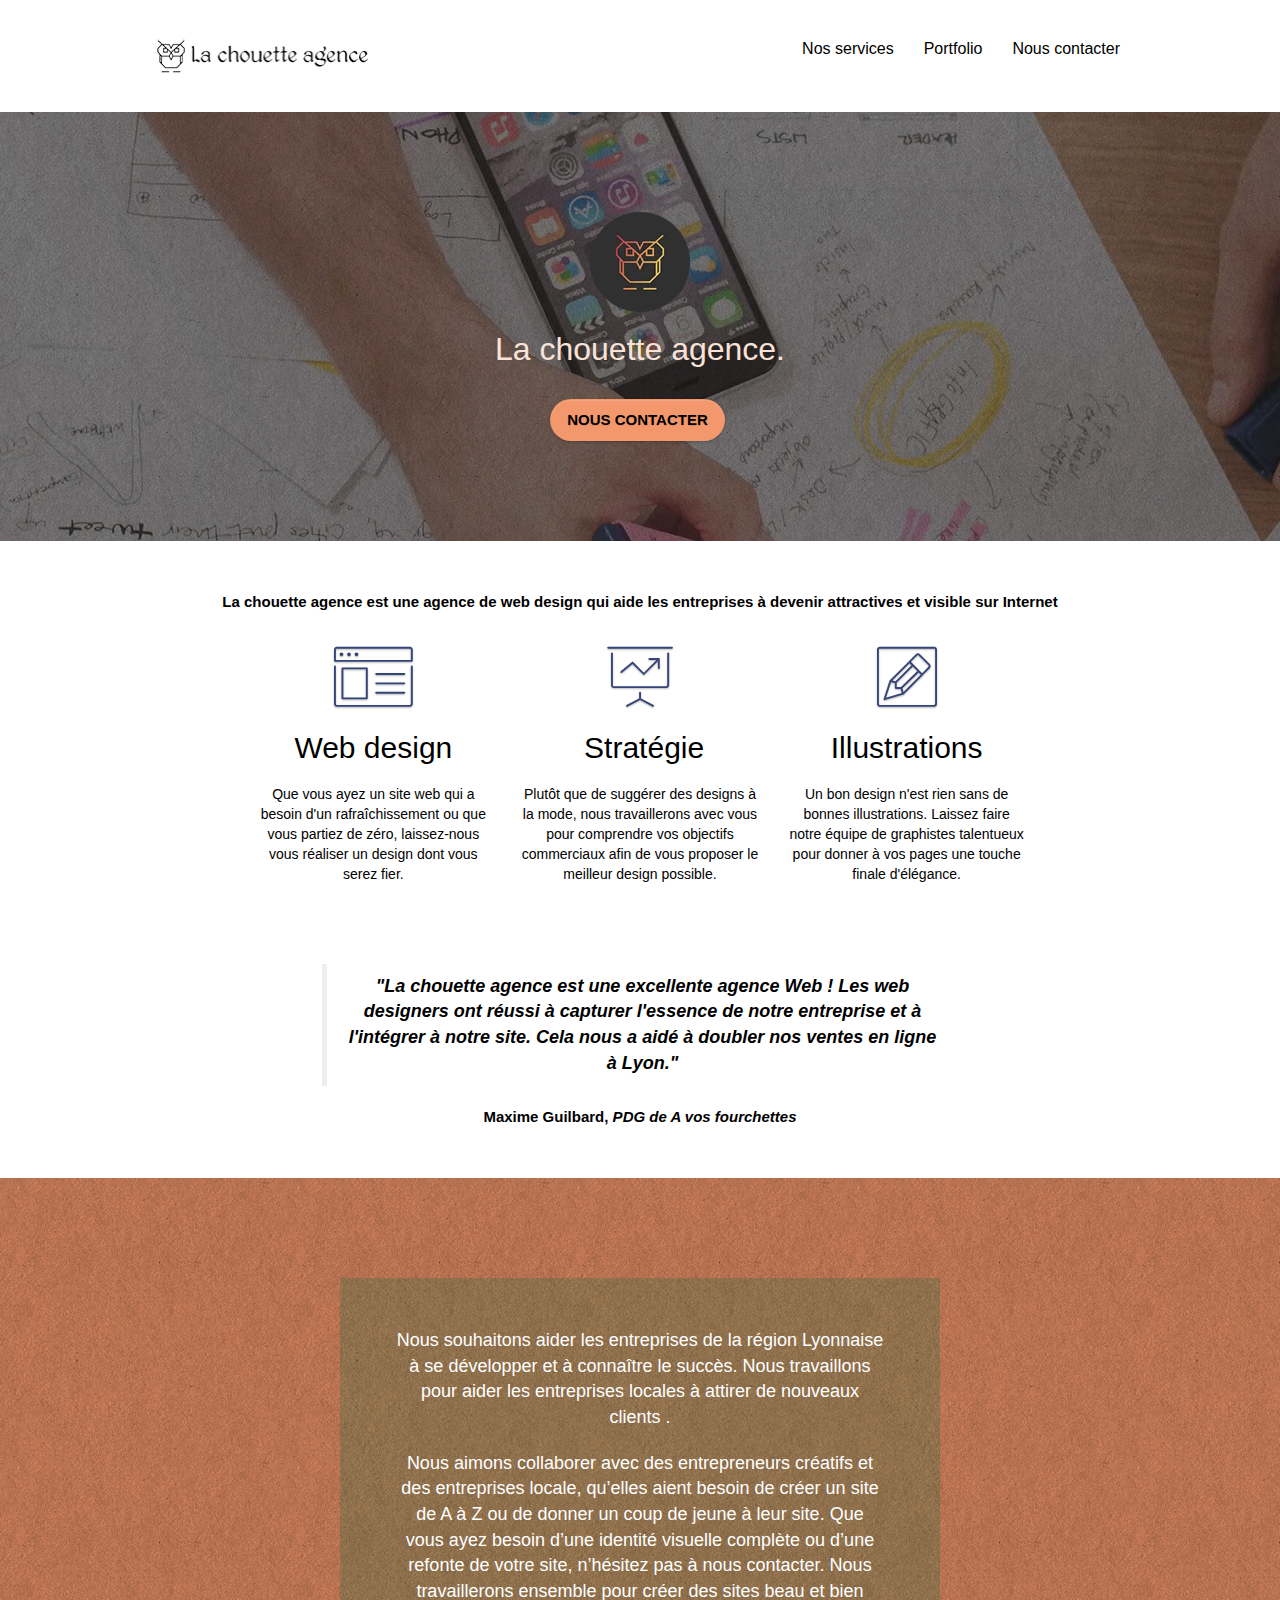
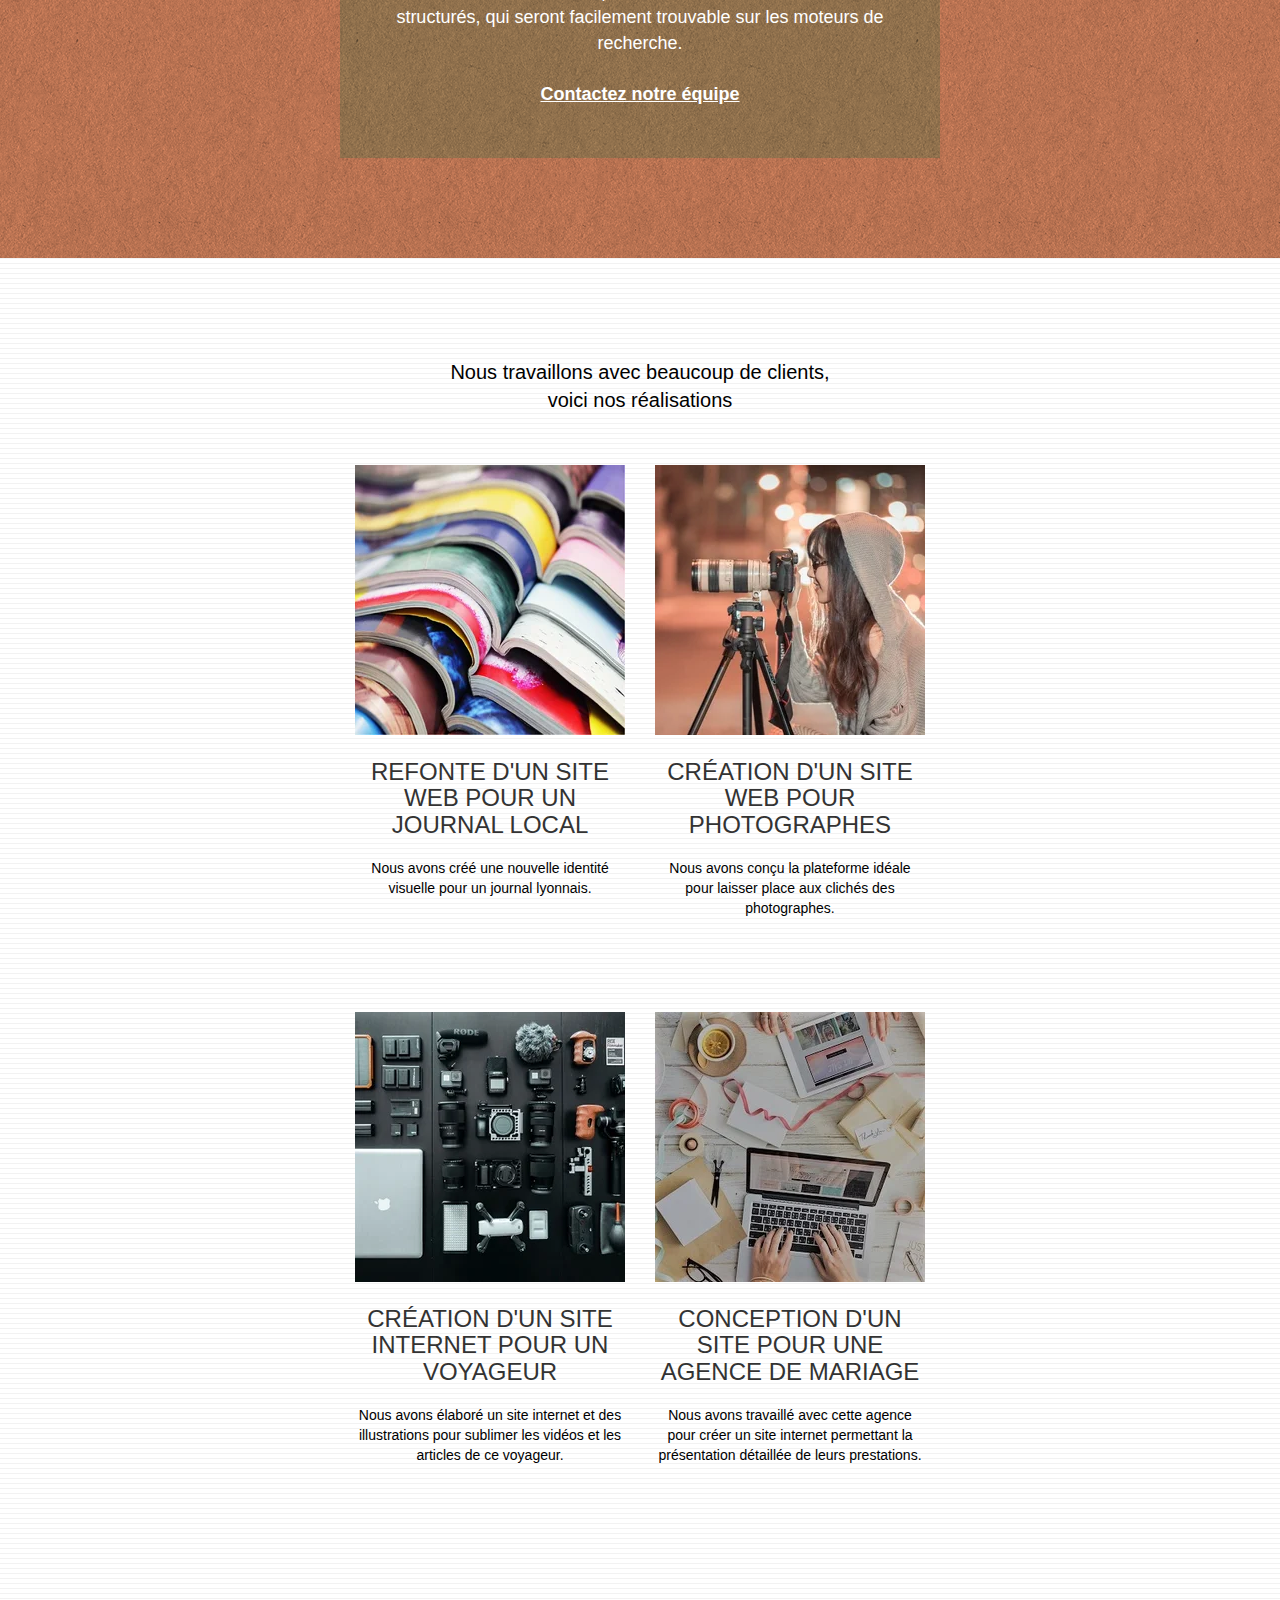
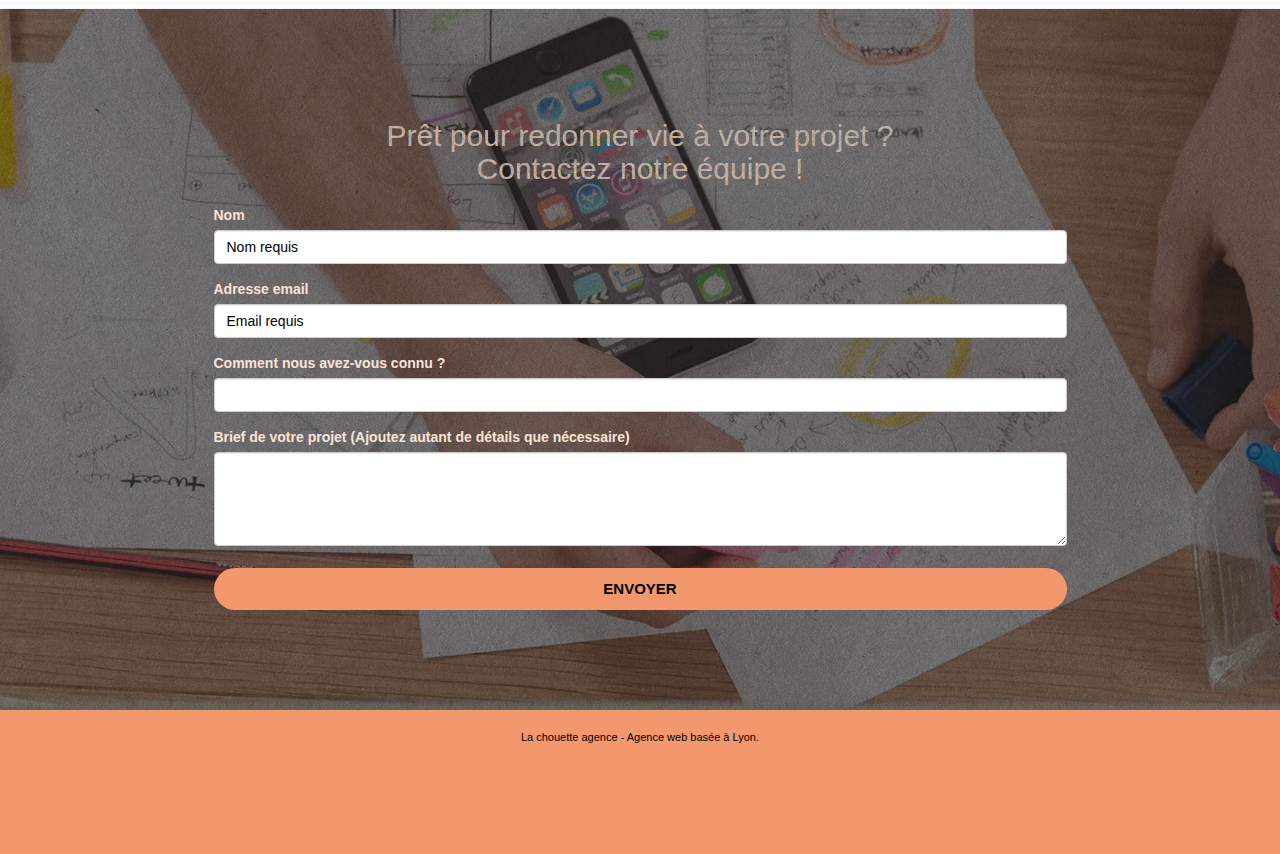
==== index.html @ 690f2abe "id" ====
<!doctype html>
<html lang="fr">
<head>
	<meta charset="utf-8">
	<meta name="keywords" content="Agence web à Lyon, stratégie digitale, web design, illustrations, design de site web">
	<title>La Chouette Agence - Agence de Web Design</title>
    <meta name="description" content="La chouette agence est une agence de Web Design basée sur Lyon qui aide les entreprises à devenir attractives et visibles sur Internet">
    <meta name="viewport" content="width=device-width, initial-scale=1.0, viewport-fit=cover">
	<link rel="shortcut icon" type="image/png" href="favicon.jpg">
	
	<link rel="preload" href="https://use.fontawesome.com/releases/v5.15.3/css/all.css" integrity="sha384-SZXxX4whJ79/gErwcOYf+zWLeJdY/qpuqC4cAa9rOGUstPomtqpuNWT9wdPEn2fk" crossorigin="anonymous" as="style">

	<link rel="stylesheet" type="text/css" href="css/style-mini.css">
	<link rel="stylesheet" href="https://use.fontawesome.com/releases/v5.15.3/css/all.css" integrity="sha384-SZXxX4whJ79/gErwcOYf+zWLeJdY/qpuqC4cAa9rOGUstPomtqpuNWT9wdPEn2fk" crossorigin="anonymous">
	<link rel="stylesheet" type="text/css" href="./css/et-line-mini.css">
	<link rel="stylesheet" type="text/css" href="./css/bootstrap-mini.css">
    
	<script src="./js/jquery-2.1.0-min.js" defer></script>
	<script src="./js/bootstrap-min.js" defer></script>
	<script src="./js/blocs-min.js" defer></script>
	<script src="./js/jquery.touchSwipe-min.js" defer></script>
	<script src="./js/gmaps-min.js" defer></script>
	<script src="./js/jqBootstrapValidation-min.js" defer></script>
	<script src="./js/formHandler-min.js" defer></script>
    

    
<!-- Analytics -->
 
<!-- Analytics END -->
    
</head>
<body>
<!-- Principal conteneur -->
<div class="page-container">
    
<!-- bloc-0 -->
<header class="bloc bgc-white l-bloc " id="bloc-0">
	<div class="container bloc-sm">

		<nav class="navbar row">
			<div class="navbar-header">
				
				<a class="navbar-brand" href="index.html"><img src="img/la-chouette-agence.webp" height="40" width="213" alt="Bannière la Chouette Agence" /></a>
				
				<button id="nav-toggle" type="button" class="ui-navbar-toggle navbar-toggle" data-toggle="collapse" data-target=".navbar-1">
					<span class="sr-only">Toggle navigation</span><span class="icon-bar"></span><span class="icon-bar"></span><span class="icon-bar"></span>
				</button>
			</div>
			<div class="collapse navbar-collapse navbar-1 special-dropdown-nav">
				<ul class="site-navigation nav navbar-nav">
					<li>
						<a href="#services" title="Nos services">Nos services</a>
					</li>
					<li>
						<a href="#portfolio" title="Portfolio">Portfolio</a>
					</li>
					<li>
						<a href="#contact">Nous contacter</a>
					</li>
				</ul>
			</div>
		</nav>
	</div>
</header>
<!-- bloc-0 END -->

<!-- bloc-1-presentation -->
<section class="bloc bgc-dark-slate-blue bg-banniere d-bloc bg-t-edge bloc-bg-texture texture-paper b-parallax" id="bloc-1-hero">
	<div class="container bloc-lg">
		<div class="row tight-width-whitespace">
			<div class="col-sm-12">
				<img src="img/logo.webp" class="center-block image-resize-mode" height="100" width="100" alt="Logo la Chouette Agence" />
				<h1 class="text-center hero-bloc-text tc-white ">
					La chouette agence.
				</h1>
				<div class="text-center">
					<a href="#contact" class="btn btn-lg btn-clean btn-rd cta-hero btn-atomic-tangerine" id="cta-hero">Nous contacter</a>
				</div>
			</div>
		</div>
	</div>
</section>
<!-- bloc-1-presentation END -->

<!-- bloc-2-services -->
<section class="bloc bgc-white l-bloc" id="services">
	<div class="container bloc-md">
		<div class="row">
			<div class="col-sm-12">
				<p class="text-center taille">La chouette agence est une agence de web design qui aide les entreprises à devenir attractives et visible sur Internet</p>
			</div>
		</div>
		<div class="row voffset-lg med-width-whitespace">
			<figure class="col-sm-4">
				<div class="text-center">
					<span class="et-icon-browser sm-shadow icon-dark-slate-blue icons icon-lg"></span>
				</div>
				<h2 class="mg-md text-center-3">
					Web design
				</h2>
				<figcaption class="text-center black">
					Que vous ayez un site web qui a besoin d'un rafraîchissement ou que vous partiez de zéro, laissez-nous vous réaliser un design dont vous serez fier.
				</figcaption>
			</figure>
			<figure class="col-sm-4">
				<div class="text-center">
					<span class="et-icon-presentation sm-shadow icon-dark-slate-blue icons icon-lg"></span>
				</div>
				<h2 class="mg-md text-center-3 black">
					&nbsp;Stratégie
				</h2>
				<figcaption class="text-center black">
					Plutôt que de suggérer des designs à la mode, nous travaillerons avec vous pour comprendre vos objectifs commerciaux afin de vous proposer le meilleur design possible.<br>
				</figcaption>
			</figure>
			<figure class="col-sm-4">
				<div class="text-center">
					<span class="et-icon-edit sm-shadow icon-dark-slate-blue icons icon-lg"></span>
				</div>
				<h2 class="mg-md text-center-3 black">
					Illustrations
				</h2>
				<figcaption class="text-center black">
					Un bon design n'est rien sans de bonnes illustrations. Laissez faire notre équipe de graphistes talentueux pour donner à vos pages une touche finale d'élégance.
				</figcaption>
			</figure>
		</div>

		<aside class="row voffset-lg voffset">
			<figure class="col-xs-12 col-md-8 col-md-offset-2 text-center">
				<blockquote>
					<p class="quote">"La chouette agence est une excellente agence Web ! Les web designers ont réussi à capturer l'essence de notre entreprise et à l'intégrer à notre site. Cela nous a aidé à doubler nos ventes en ligne à Lyon."</p>
				</blockquote>
				<figcaption class="text-center black taille">Maxime Guilbard,<cite> PDG de A vos fourchettes</cite>
				</figcaption> 
			</figure>
		</aside>

	</div>
</section>
<!-- bloc-2-services END -->

<!-- bloc-3-what-i-do -->
<section class="bloc tc-white bgc-atomic-tangerine bg-presentation d-bloc bloc-bg-texture texture-paper b-parallax" id="bloc-3-what-i-do">
	<div class="container bloc-lg">
		<div class="row tight-width-whitespace black-background">
			<div class="col-sm-12">
				<p class="mg-md text-center white taille-2">
					Nous souhaitons aider les entreprises de la région Lyonnaise à se développer et à connaître le succès. Nous travaillons pour aider les entreprises locales à attirer de nouveaux clients .<br>
				</p>
				<p class="text-center white taille-2">
					Nous aimons collaborer avec des entrepreneurs créatifs et des entreprises locale, qu’elles aient besoin de créer un site de A à Z ou de donner un coup de jeune à leur site. Que vous ayez besoin d’une identité visuelle complète ou d’une refonte de votre site, n’hésitez pas à nous contacter. Nous travaillerons ensemble pour créer des sites beau et bien structurés, qui seront facilement trouvable sur les moteurs de recherche.
					<br><br>
					<a class="ltc-white bold-link" href="#contact">Contactez notre équipe</a>
					<br>
				</p>
			</div>
		</div>
	</div>
</section>
<!-- bloc-3-what-i-do END -->

<!-- bloc-4-portfolio -->
<section class="bloc bgc-white bg-lines-h2-bg bg-repeat l-bloc" id="portfolio">

	

	<div class="container bloc-fl">
		<div class="row">
			<div class="col-sm-12 text-center">
				<p class="text-center-2">Nous travaillons avec beaucoup de clients, voici nos réalisations</p>
			</div>
		</div>
		<div class="row tight-width-whitespace portfolio-row">
			<figure class="col-sm-6">
				<a href="#" data-lightbox="img/1.webp" data-gallery-id="gallery-1" data-caption="Refonte d'un site web pour un journal local" data-frame="snapshot-lb"><img src="img/1.webp" height="270" width="270" alt="Rafraichissement d'un site web" class="img-responsive portfolio-thumb" /></a>
				<h3 class="mg-md text-center">
					Refonte d'un site web pour un journal local
				</h3>
				<figcaption class="text-center black">
					Nous avons créé une nouvelle identité visuelle pour un journal lyonnais.
				</figcaption>
			</figure>
			<figure class="col-sm-6">
				<a href="#" data-lightbox="img/2.webp" data-gallery-id="gallery-1" data-caption="Création d'un site web pour photographes" data-frame="snapshot-lb"><img src="img/2.webp" height="270" width="270" class="img-responsive portfolio-thumb" alt="Site web pour photographes" /></a>
				<h3 class="mg-md text-center">
					Création d'un site web pour photographes
				</h3>
				<figcaption class="text-center black">
					Nous avons conçu la plateforme idéale pour laisser place aux clichés des photographes.
				</figcaption>
			</figure>
		</div>
		<div class="row tight-width-whitespace portfolio-row">
			<figure class="col-sm-6">
				<a href="#" data-lightbox="img/3.webp" data-gallery-id="gallery-1" data-caption="Création d'un site internet pour un voyageur" data-frame="snapshot-lb"><img src="img/3.webp" height="270" width="270" class="img-responsive portfolio-thumb" alt="Site pour voyageur"/></a>
				<h3 class="mg-md text-center">
					Création d'un site internet pour un voyageur
				</h3>
				<figcaption class="text-center black">
					Nous avons élaboré un site internet et des illustrations pour sublimer les vidéos et les articles de ce voyageur.
				</figcaption>
			</figure>
			<figure class="col-sm-6">
				<a href="#" data-lightbox="img/4.webp" data-gallery-id="gallery-1" data-caption="Conception d'un site pour une agence de mariage" data-frame="snapshot-lb"><img src="img/4.webp" height="270" width="270" class="img-responsive portfolio-thumb" alt="Site pour agence de mariage" /></a>
				<h3 class="mg-md text-center black">
					Conception d'un site pour une agence de mariage
				</h3>
				<figcaption class="text-center black">
					Nous avons travaillé avec cette agence pour créer un site internet permettant la présentation détaillée de leurs prestations.
				</figcaption>
			</figure>
		</div>
	</div>
</section>
<!-- bloc-4-portfolio END -->

<!-- bloc-5-cta -->
<section class="bloc bgc-dark-slate-blue bg-banniere d-bloc bloc-bg-texture texture-paper" id="contact">
	<div class="container bloc-lg">
		<div class="row">
			<h2 class="mg-md text-center tc-white">
				Prêt pour redonner vie à votre projet ?<br>Contactez notre équipe !
			</h2>
			<div class="col-sm-54">
				<form id="form_1" novalidate>

					<div class="form-group">
						<label for="name" class="tc-white">Nom</label>
						<input id="name" class="form-control" placeholder="Nom requis" required />
					</div>

					<div class="form-group">
						<label for="email" class="tc-white">Adresse email</label>
						<input id="email" class="form-control" type="email" placeholder="Email requis" required />
					</div>

					<div class="form-group">
						<label for="input_504" class="tc-white">Comment nous avez-vous connu ?</label>
						<input class="form-control" type="email" required id="input_504" />
					</div>

					<div class="form-group">
						<label for="message" class="tc-white">Brief de votre projet (Ajoutez autant de détails que nécessaire)<br></label>
						<textarea id="message" class="form-control" rows="4" cols="100" required></textarea>
					</div>
				
					<button class="bloc-button btn btn-lg btn-block cta-hero btn-atomic-tangerine" type="submit">
						Envoyer
					</button>

				</form>
			</div>
		</div>
	</div>
</section>
<!-- bloc-5-cta END -->

<!-- Footer - bloc-8 -->
<footer class="bloc bgc-atomic-tangerine d-bloc" id="bloc-8">
	<div class="container bloc-sm">
		<div class="row">
			<div class="col-sm-12">
				<p class="text-center black">
					La chouette agence - Agence web basée à Lyon.<br>
				</p>
				<div class="social">
					<div>
						<div class="text-center">
							<a aria-label="twitter" href="https://twitter.com/" title="Nous rejoindre sur Twitter"><i class="fab fa-twitter icon-md icon-md-space"></i></a>
						</div>
					</div>
					<div>
						<div class="text-center">
							<a aria-label="facebook" href="https://www.facebook.com/" title="Nous rejoindre sur Facebook"><i class="fab fa-facebook icon-md icon-md-space"></i></a>
						</div>
					</div>
					<div>
						<div class="text-center">
							<a aria-label="dribbble" href="https://dribbble.com/" title="Dribbble"><i class="fab fa-dribbble icon-md icon-md-space"></i></a>
						</div>
					</div>
					<div>
						<div class="text-center">
							<a aria-label="instagram" href="https://www.instagram.com/" title="Nous rejoindre sur Instagram"><i class="fab fa-instagram icon-md icon-md-space"></i></a>
						</div>
					</div>
					<div>
						<div class="text-center">
							<a aria-label="eMail" href="mailto:contact@lachouetteagence.com" title="Nous envoyer un mail"><i class="far fa-envelope icon-md icon-md-space"></i></a>
						</div>
					</div>
					<div>
						<div class="text-center">
							<a aria-label="localisation" href="https://www.google.fr/maps/place/2+Place+Sathonay,+69001+Lyon/@45.7695241,4.8279786,17z/data=!3m1!4b1!4m5!3m4!1s0x47f4eb020f3664e9:0x13e3d71752922c1f!8m2!3d45.7695241!4d4.8301673" title="Nous trouver"><i class="fas fa-map-marker-alt icon-md icon-md-space"></i></a>
						</div>
					</div>
				</div>
			</div>
		</div>
	</div>
</footer>
<!-- Footer - bloc-8 END -->

</div>
<!-- Principal conteneur END -->
    

</body>
</html>
---- css/style-mini.css ----
body{margin:0;padding:0;background:#fff;overflow-x:hidden;-webkit-font-smoothing:antialiased;-moz-osx-font-smoothing:grayscale}a,button{transition:all .3s ease-in-out;outline:0!important}a:hover{text-decoration:none;cursor:pointer}.bloc{width:100%;clear:both;background:50% 50% no-repeat;padding:0 50px;-webkit-background-size:cover;-moz-background-size:cover;-o-background-size:cover;background-size:cover;position:relative}.bloc .container{padding-left:auto;padding-right:auto}.bloc-lg{padding:100px 50px;display:flex;justify-content:center}.bloc-fl{padding:100px 50px;display:flex;flex-wrap:wrap;justify-content:center}.bloc-md{padding:50px;display:flex;flex-wrap:wrap;justify-content:center}.bloc-sm{padding:20px 0 20px 0}.bg-repeat,.bg-t-edge{-webkit-background-size:auto!important;-moz-background-size:auto!important;-o-background-size:auto!important;background-size:auto!important}.bg-repeat{background:repeat}.bg-t-edge{background:top no-repeat}.bloc-bg-texture::before{content:"";background-size:2px 2px;position:absolute;top:0;bottom:0;left:0;right:0}.texture-paper::before{background:url(../img/texture-paper.webp);background-size:280px 280px}.b-parallax{background-attachment:fixed}.d-bloc{color:rgba(255,255,255,.7)}.d-bloc button:hover{color:rgba(255,255,255,.9)}.d-bloc a .icon-md,.d-bloc p a{color:rgba(255,255,255,.6)}.d-bloc a:hover .icon-md,.d-bloc p a:hover{color:#fff}.l-bloc{color:rgba(0,0,0,.5)}.l-bloc button:hover{color:rgba(0,0,0,.7)}.l-bloc .navbar a,.l-bloc .navbar-brand{color:rgba(0,0,0,.6)}.l-bloc .navbar a:hover,.l-bloc .navbar-brand:hover{color:#000}.l-bloc .navbar-toggle .icon-bar{color:rgba(0,0,0,.6)}.voffset{margin-top:30px}.voffset-lg{margin-top:80px}#bloc-1-hero h1{font-size:32px}.navbar{margin-bottom:0;z-index:1}.navbar-brand{height:auto;padding:3px 15px;font-size:25px;font-weight:400;font-weight:600;line-height:44px}.navbar-brand img{max-height:200px;margin:0 5px 0 0;display:inline}.navbar .nav{padding-top:2px;margin-right:-16px;float:right;z-index:1}.nav>li{float:left;margin-top:4px;font-size:16px}.nav>li a:focus,.nav>li a:hover{background:0 0}.navbar-toggle{margin:10px 10px 0 0;border:0}.navbar-toggle:hover{background:0 0!important}.navbar-toggle .icon-bar{background-color:rgba(0,0,0,.5);width:26px}@media (min-width:768px){.site-navigation{position:absolute;top:50%;right:20px;transform:translate(0,-50%);-webkit-transform:translateY(-50%)}}.mg-md{margin-top:10px;margin-bottom:20px}.btn{margin:0 5px 5px 0}button{outline:0!important}.btn-rd{border-radius:40px}.btn-clean{border:1px solid rgba(0,0,0,.08);border-bottom-color:rgba(0,0,0,.1);text-shadow:0 1px 0 rgba(0,0,1,.1);box-shadow:0 1px 3px rgba(0,0,1,.25),inset 0 1px 0 0 rgba(255,255,255,.15)}.icon-md{font-size:48px!important}.icon-lg{font-size:60px!important}.sm-shadow{text-shadow:0 1px 2px rgba(0,0,0,.3)}.form-control{border-color:rgba(0,0,0,.1);box-shadow:none}a[data-lightbox]{position:relative;display:block;text-align:center}a[data-lightbox]:hover::before{content:"+";font-family:HelveticaNeue-Light,"Helvetica Neue Light","Helvetica Neue",Helvetica,Arial;font-size:32px;width:50px;height:50px;margin-left:-25px;border-radius:50%;background:rgba(0,0,0,.6);color:#fff;font-weight:100;z-index:1;position:absolute;top:50%;transform:translateY(-50%);-webkit-transform:translateY(-50%)}a[data-lightbox]:hover img{opacity:.6;-webkit-animation-fill-mode:none;animation-fill-mode:none}.btn,a,h1,h2,h3,label,p{font-family:helvetica;font-weight:400;color:#000!important}.container{max-width:1000px}.hero-bloc-text{font-size:38px}p{font-size:11px}.tight-width-whitespace{max-width:600px;margin:auto auto auto auto}.cta-hero{margin-top:22px;color:#fff!important;text-transform:uppercase;padding:12px 28px 12px 28px;font-size:16px;font-weight:700}.social{display:flex;flex-direction:row;flex-wrap:wrap;justify-content:center;width:50%;margin-left:auto;margin-right:auto;margin-top:2rem}@media(min-width: 768px){.social{flex-wrap:nowrap;}}.icon-md-space{margin-left:1.5vw;margin-right:1.5vw;padding-top:1.5vh;padding-bottom:1vh;}h2{font-size:22px;line-height:1.4em}h3{font-size:15px;text-transform:uppercase;font-weight:700;color:#333!important}.med-width-whitespace{max-width:800px;margin:auto auto auto auto;box-shadow:0 0 0 #000}h1{color:#333!important}.icons{margin-bottom:14px;margin-top:24px}.white{color:#fff!important}.black{color:#000}.portfolio-thumb{margin-bottom:24px;width:100%;height:30%}.portfolio-row{margin-bottom:0;margin-top:0}.col-sm-6{margin-top:5rem}.col-sm-54{position:relative}@media (min-width:767px){.portfolio-row{margin-bottom:44px;margin-top:50px}.col-sm-6{margin-top:0}}.black-background{background-color:rgba(165,147,99,.7);padding:40px 40px 40px 40px}.bold-link{font-weight:900;text-decoration:underline!important}.bgc-white{background-color:#fff}.bgc-dark-slate-blue{background-color:#364577}.bgc-atomic-tangerine{background-color:#f3976c}.tc-white{color:#fae3d6!important}.btn-atomic-tangerine{background:#f3976c;color:#000!important}.btn-atomic-tangerine:hover{background:#c27956!important;color:#fff!important}.ltc-white{color:#fff!important}.ltc-white:hover{color:#ccc!important}.icon-dark-slate-blue{color:#364577!important;border-color:#364577!important}.bg-lines-h2-bg{background-image:url(../img/lines-h2-bg.webp)}.bg-banniere{background-image:url(../img/la-chouette-agence-banniere.webp)}.bg-presentation{background-image:url(../img/image-de-presentation.webp)}@media (max-width:1024px){.bloc{padding-left:20px;padding-right:20px}}@media (max-width:992px) and (min-width:768px){.navbar .nav{max-width:80%}}@media only screen and (min-device-width:768px) and (max-device-width:1024px) and (orientation:landscape){.b-parallax{background-attachment:scroll}}@media only screen and (min-device-width:1024px) and (max-device-width:1366px) and (-webkit-min-device-pixel-ratio:1.5){.b-parallax{background-attachment:scroll}}@media (max-width:991px){.container{width:100%}.b-parallax{background-attachment:scroll}.page-container{overflow-x:hidden;position:relative}.bloc{padding-left:constant(safe-area-inset-left);padding-right:constant(safe-area-inset-right)}}@media (max-width:767px){.page-container{overflow-x:hidden;position:relative}h1,h2,h3,p{padding-left:10px!important;padding-right:10px!important}.b-parallax{background-attachment:scroll}.navbar .nav{padding-top:0;border-top:1px solid rgba(0,0,0,.2);float:none!important}.navbar.row{margin-left:0;margin-right:0}.site-navigation{position:inherit;transform:none;-webkit-transform:none;-ms-transform:none}.nav>li{margin-top:0;border-bottom:1px solid rgba(0,0,0,.1);background:rgba(0,0,0,.05);text-align:left;padding-left:15px;width:100%}.nav>li:hover{background:rgba(0,0,0,.08)}.navbar-collapse{padding:0;overflow-x:hidden;-webkit-box-shadow:none;box-shadow:none}.navbar-brand img{max-height:40px;width:auto}.bloc{padding-left:0;padding-right:0}.bloc-lg{padding:40px 0}.bloc-sm{padding-left:0;padding-right:0}.voffset{margin-top:5px}.voffset-lg{margin-top:30px}form{padding:5px}}@media (max-width:400px){.bloc{padding-left:0;padding-right:0}}.text-center-2{text-align:center;width:70%;margin-left:auto;margin-right:auto;font-size:2rem;font-weight:500;margin-bottom:0;color:#000}.text-center-3{text-align:center}.quote{font-style:italic;font-size:1.8rem;font-weight:900}.taille{font-size:1.5rem;font-weight:700}.taille-2{font-size:1.8rem;font-weight:500}
---- css/et-line-mini.css ----
@font-face{font-family:et-line;src:url(../fonts/et-line.eot);src:url(../fonts/et-line.eot?#iefix) format('embedded-opentype'),url(../fonts/et-line.woff) format('woff'),url(../fonts/et-line.ttf) format('truetype'),url(../fonts/et-line.svg#et-line) format('svg');font-weight:400;font-style:normal;font-display:swap}.et-icon-adjustments,.et-icon-alarmclock,.et-icon-anchor,.et-icon-aperture,.et-icon-attachment,.et-icon-bargraph,.et-icon-basket,.et-icon-beaker,.et-icon-bike,.et-icon-book-open,.et-icon-briefcase,.et-icon-browser,.et-icon-calendar,.et-icon-camera,.et-icon-caution,.et-icon-chat,.et-icon-circle-compass,.et-icon-clipboard,.et-icon-clock,.et-icon-cloud,.et-icon-compass,.et-icon-desktop,.et-icon-dial,.et-icon-document,.et-icon-documents,.et-icon-download,.et-icon-dribbble,.et-icon-edit,.et-icon-envelope,.et-icon-expand,.et-icon-facebook,.et-icon-flag,.et-icon-focus,.et-icon-gears,.et-icon-genius,.et-icon-gift,.et-icon-global,.et-icon-globe,.et-icon-googleplus,.et-icon-grid,.et-icon-happy,.et-icon-hazardous,.et-icon-heart,.et-icon-hotairballoon,.et-icon-hourglass,.et-icon-key,.et-icon-laptop,.et-icon-layers,.et-icon-lifesaver,.et-icon-lightbulb,.et-icon-linegraph,.et-icon-linkedin,.et-icon-lock,.et-icon-magnifying-glass,.et-icon-map,.et-icon-map-pin,.et-icon-megaphone,.et-icon-mic,.et-icon-mobile,.et-icon-newspaper,.et-icon-notebook,.et-icon-paintbrush,.et-icon-paperclip,.et-icon-pencil,.et-icon-phone,.et-icon-picture,.et-icon-pictures,.et-icon-piechart,.et-icon-presentation,.et-icon-pricetags,.et-icon-printer,.et-icon-profile-female,.et-icon-profile-male,.et-icon-puzzle,.et-icon-quote,.et-icon-recycle,.et-icon-refresh,.et-icon-ribbon,.et-icon-rss,.et-icon-sad,.et-icon-scissors,.et-icon-scope,.et-icon-search,.et-icon-shield,.et-icon-speedometer,.et-icon-strategy,.et-icon-streetsign,.et-icon-tablet,.et-icon-target,.et-icon-telescope,.et-icon-toolbox,.et-icon-tools,.et-icon-tools-2,.et-icon-trophy,.et-icon-tumblr,.et-icon-twitter,.et-icon-upload,.et-icon-video,.et-icon-wallet,.et-icon-wine{font-family:et-line;speak:none;font-style:normal;font-weight:400;font-variant:normal;text-transform:none;line-height:1;-webkit-font-smoothing:antialiased;-moz-osx-font-smoothing:grayscale;display:inline-block}.et-icon-mobile:before{content:"\e000"}.et-icon-laptop:before{content:"\e001"}.et-icon-desktop:before{content:"\e002"}.et-icon-tablet:before{content:"\e003"}.et-icon-phone:before{content:"\e004"}.et-icon-document:before{content:"\e005"}.et-icon-documents:before{content:"\e006"}.et-icon-search:before{content:"\e007"}.et-icon-clipboard:before{content:"\e008"}.et-icon-newspaper:before{content:"\e009"}.et-icon-notebook:before{content:"\e00a"}.et-icon-book-open:before{content:"\e00b"}.et-icon-browser:before{content:"\e00c"}.et-icon-calendar:before{content:"\e00d"}.et-icon-presentation:before{content:"\e00e"}.et-icon-picture:before{content:"\e00f"}.et-icon-pictures:before{content:"\e010"}.et-icon-video:before{content:"\e011"}.et-icon-camera:before{content:"\e012"}.et-icon-printer:before{content:"\e013"}.et-icon-toolbox:before{content:"\e014"}.et-icon-briefcase:before{content:"\e015"}.et-icon-wallet:before{content:"\e016"}.et-icon-gift:before{content:"\e017"}.et-icon-bargraph:before{content:"\e018"}.et-icon-grid:before{content:"\e019"}.et-icon-expand:before{content:"\e01a"}.et-icon-focus:before{content:"\e01b"}.et-icon-edit:before{content:"\e01c"}.et-icon-adjustments:before{content:"\e01d"}.et-icon-ribbon:before{content:"\e01e"}.et-icon-hourglass:before{content:"\e01f"}.et-icon-lock:before{content:"\e020"}.et-icon-megaphone:before{content:"\e021"}.et-icon-shield:before{content:"\e022"}.et-icon-trophy:before{content:"\e023"}.et-icon-flag:before{content:"\e024"}.et-icon-map:before{content:"\e025"}.et-icon-puzzle:before{content:"\e026"}.et-icon-basket:before{content:"\e027"}.et-icon-envelope:before{content:"\e028"}.et-icon-streetsign:before{content:"\e029"}.et-icon-telescope:before{content:"\e02a"}.et-icon-gears:before{content:"\e02b"}.et-icon-key:before{content:"\e02c"}.et-icon-paperclip:before{content:"\e02d"}.et-icon-attachment:before{content:"\e02e"}.et-icon-pricetags:before{content:"\e02f"}.et-icon-lightbulb:before{content:"\e030"}.et-icon-layers:before{content:"\e031"}.et-icon-pencil:before{content:"\e032"}.et-icon-tools:before{content:"\e033"}.et-icon-tools-2:before{content:"\e034"}.et-icon-scissors:before{content:"\e035"}.et-icon-paintbrush:before{content:"\e036"}.et-icon-magnifying-glass:before{content:"\e037"}.et-icon-circle-compass:before{content:"\e038"}.et-icon-linegraph:before{content:"\e039"}.et-icon-mic:before{content:"\e03a"}.et-icon-strategy:before{content:"\e03b"}.et-icon-beaker:before{content:"\e03c"}.et-icon-caution:before{content:"\e03d"}.et-icon-recycle:before{content:"\e03e"}.et-icon-anchor:before{content:"\e03f"}.et-icon-profile-male:before{content:"\e040"}.et-icon-profile-female:before{content:"\e041"}.et-icon-bike:before{content:"\e042"}.et-icon-wine:before{content:"\e043"}.et-icon-hotairballoon:before{content:"\e044"}.et-icon-globe:before{content:"\e045"}.et-icon-genius:before{content:"\e046"}.et-icon-map-pin:before{content:"\e047"}.et-icon-dial:before{content:"\e048"}.et-icon-chat:before{content:"\e049"}.et-icon-heart:before{content:"\e04a"}.et-icon-cloud:before{content:"\e04b"}.et-icon-upload:before{content:"\e04c"}.et-icon-download:before{content:"\e04d"}.et-icon-target:before{content:"\e04e"}.et-icon-hazardous:before{content:"\e04f"}.et-icon-piechart:before{content:"\e050"}.et-icon-speedometer:before{content:"\e051"}.et-icon-global:before{content:"\e052"}.et-icon-compass:before{content:"\e053"}.et-icon-lifesaver:before{content:"\e054"}.et-icon-clock:before{content:"\e055"}.et-icon-aperture:before{content:"\e056"}.et-icon-quote:before{content:"\e057"}.et-icon-scope:before{content:"\e058"}.et-icon-alarmclock:before{content:"\e059"}.et-icon-refresh:before{content:"\e05a"}.et-icon-happy:before{content:"\e05b"}.et-icon-sad:before{content:"\e05c"}.et-icon-facebook:before{content:"\e05d"}.et-icon-twitter:before{content:"\e05e"}.et-icon-googleplus:before{content:"\e05f"}.et-icon-rss:before{content:"\e060"}.et-icon-tumblr:before{content:"\e061"}.et-icon-linkedin:before{content:"\e062"}.et-icon-dribbble:before{content:"\e063"}
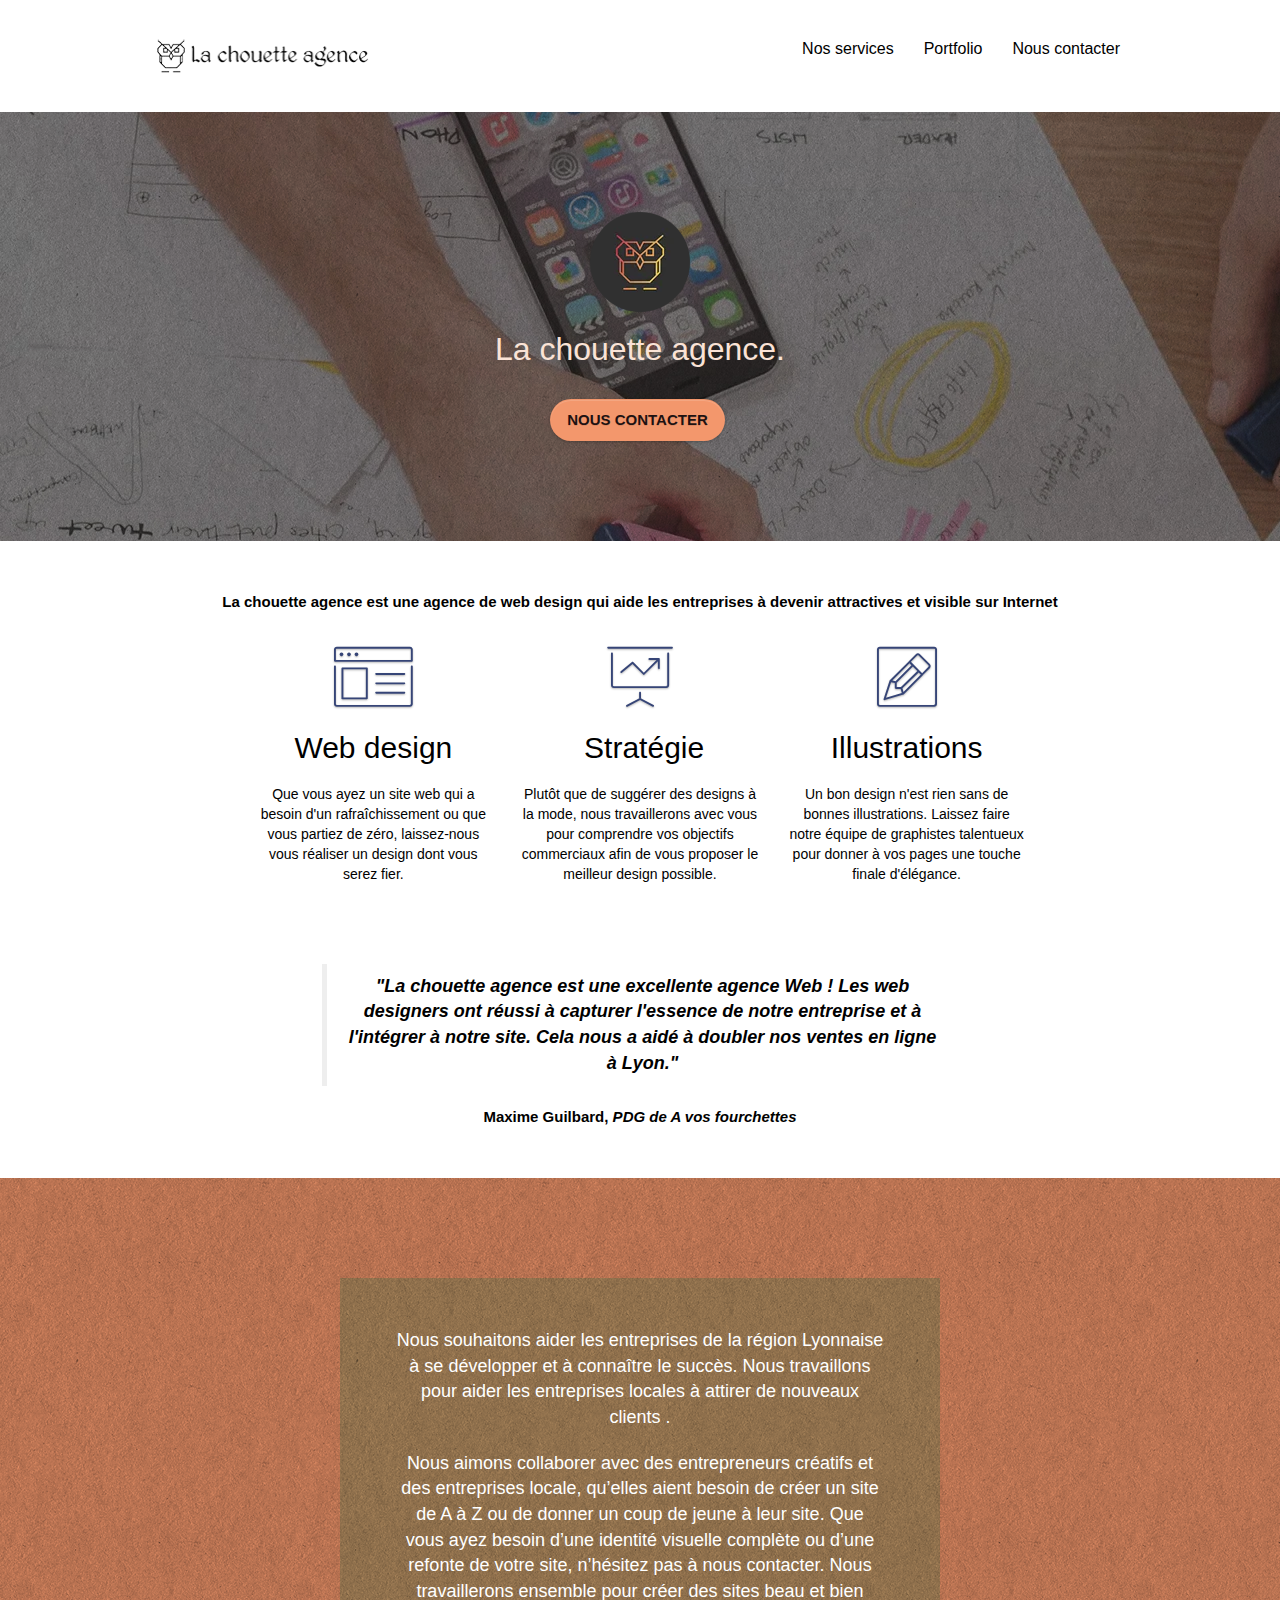
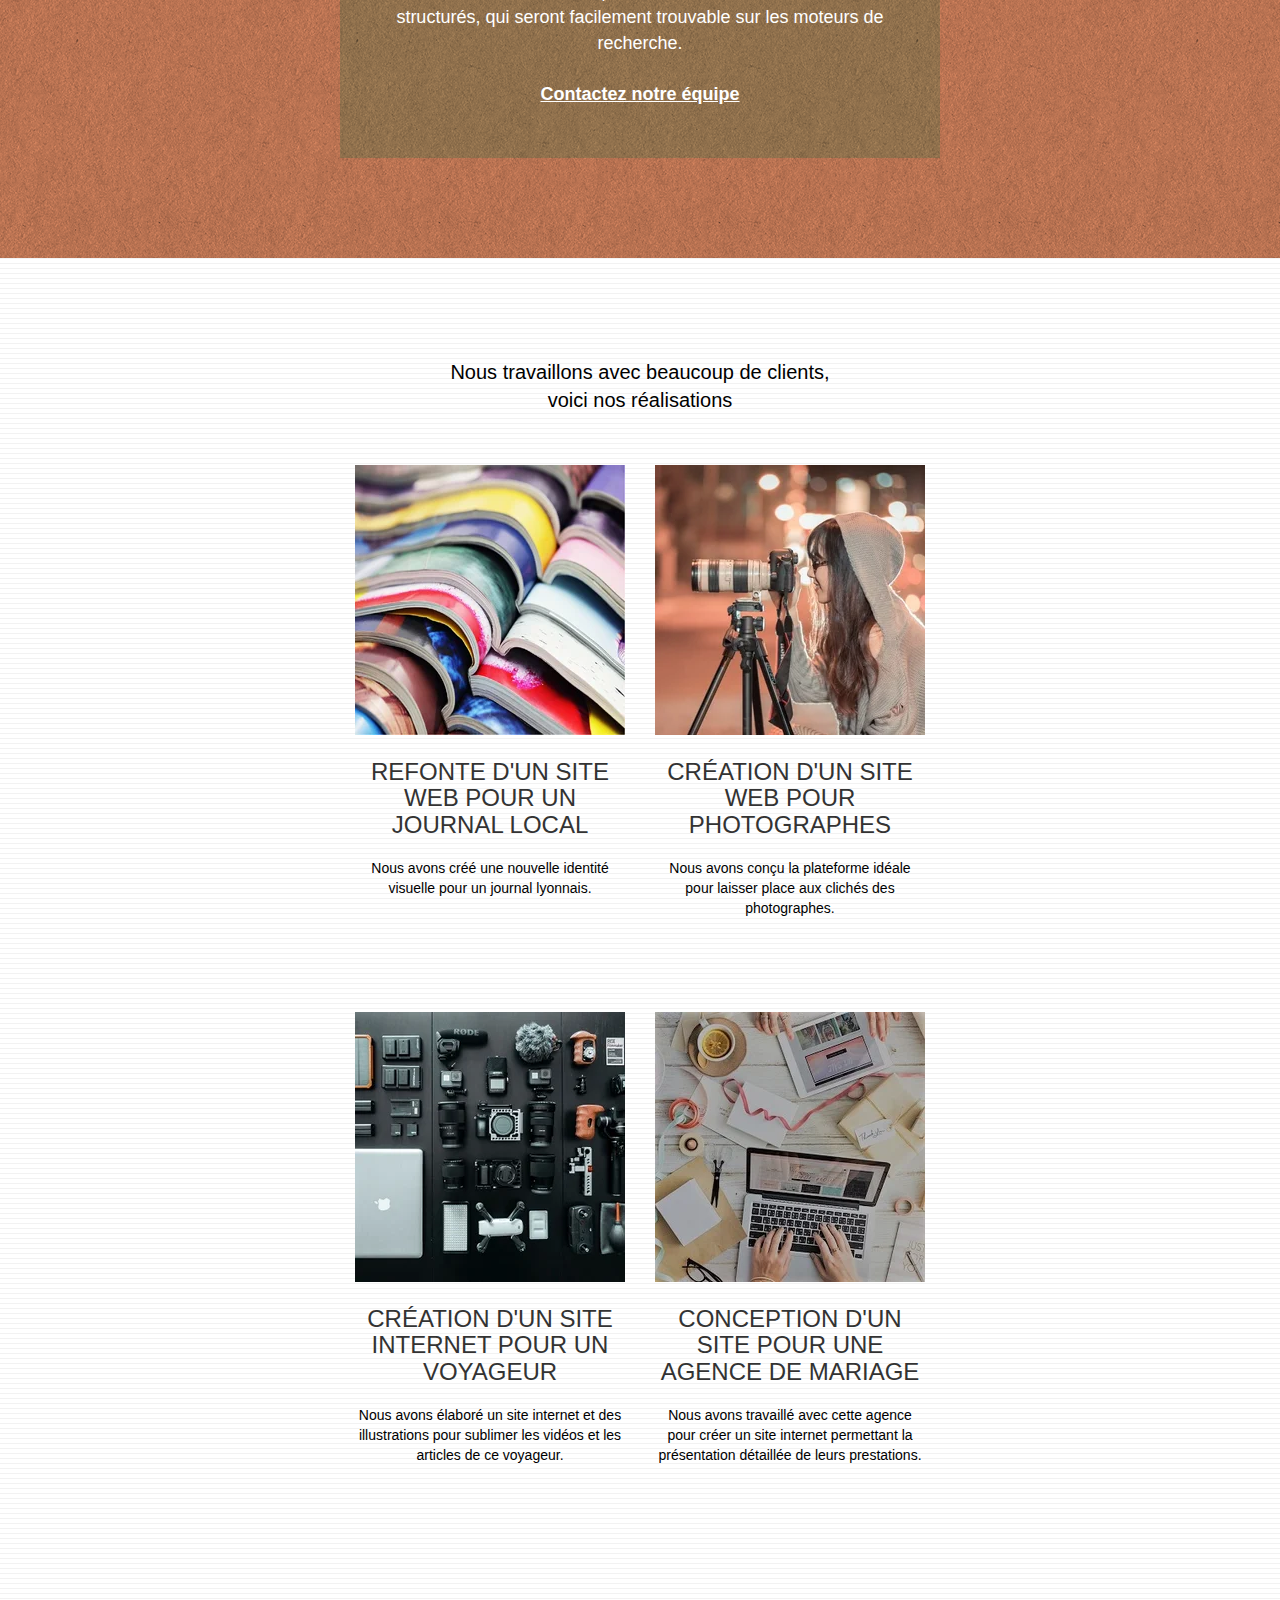
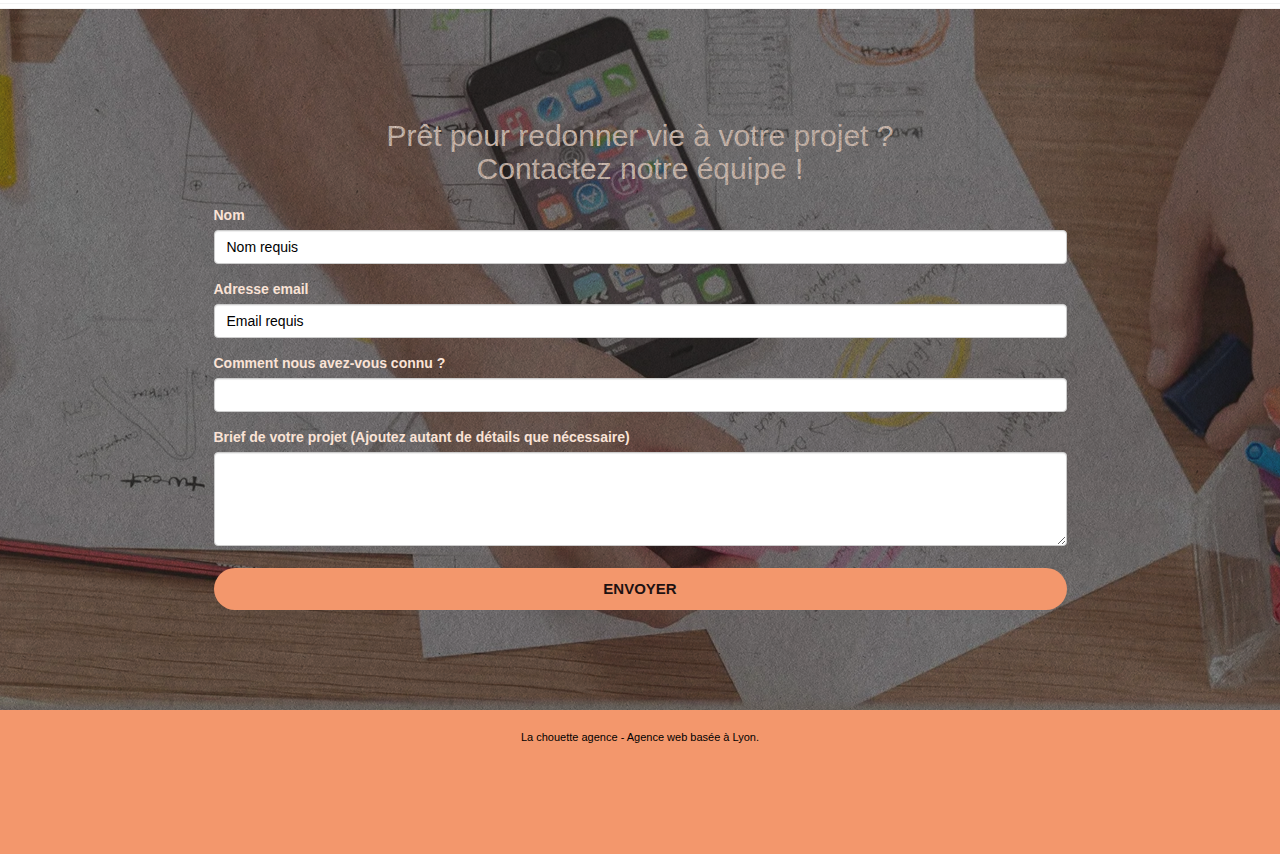
==== commit 1b0599d2: "h4" ====
--- a/index.html
+++ b/index.html
@@ -2,15 +2,15 @@
 <html lang="fr">
 <head>
 	<meta charset="utf-8">
-	<meta name="keywords" content="Agence web à Lyon, stratégie digitale, web design, illustrations, design de site web">
-	<title>La Chouette Agence - Agence de Web Design</title>
+	<meta name="keywords" content="Agence web à Lyon, stratégie digitale à Lyon, web design à Lyon, illustrations à Lyon, design de site web à Lyon">
+	<title>La Chouette Agence - Agence de Web Design à Lyon</title>
     <meta name="description" content="La chouette agence est une agence de Web Design basée sur Lyon qui aide les entreprises à devenir attractives et visibles sur Internet">
     <meta name="viewport" content="width=device-width, initial-scale=1.0, viewport-fit=cover">
 	<link rel="shortcut icon" type="image/png" href="favicon.jpg">
 	
 	<link rel="preload" href="https://use.fontawesome.com/releases/v5.15.3/css/all.css" integrity="sha384-SZXxX4whJ79/gErwcOYf+zWLeJdY/qpuqC4cAa9rOGUstPomtqpuNWT9wdPEn2fk" crossorigin="anonymous" as="style">
 
-	<link rel="stylesheet" type="text/css" href="css/style-mini.css">
+	<link rel="stylesheet" type="text/css" href="css/style.css">
 	<link rel="stylesheet" href="https://use.fontawesome.com/releases/v5.15.3/css/all.css" integrity="sha384-SZXxX4whJ79/gErwcOYf+zWLeJdY/qpuqC4cAa9rOGUstPomtqpuNWT9wdPEn2fk" crossorigin="anonymous">
 	<link rel="stylesheet" type="text/css" href="./css/et-line-mini.css">
 	<link rel="stylesheet" type="text/css" href="./css/bootstrap-mini.css">
@@ -32,7 +32,7 @@
 </head>
 <body>
 <!-- Principal conteneur -->
-<div class="page-container">
+<main class="page-container">
     
 <!-- bloc-0 -->
 <header class="bloc bgc-white l-bloc " id="bloc-0">
@@ -50,10 +50,10 @@
 			<div class="collapse navbar-collapse navbar-1 special-dropdown-nav">
 				<ul class="site-navigation nav navbar-nav">
 					<li>
-						<a href="#services" title="Nos services">Nos services</a>
+						<a href="#services">Nos services</a>
 					</li>
 					<li>
-						<a href="#portfolio" title="Portfolio">Portfolio</a>
+						<a href="#portfolio">Portfolio</a>
 					</li>
 					<li>
 						<a href="#contact">Nous contacter</a>
@@ -146,9 +146,9 @@
 	<div class="container bloc-lg">
 		<div class="row tight-width-whitespace black-background">
 			<div class="col-sm-12">
-				<p class="mg-md text-center white taille-2">
+				<h4 class="mg-md text-center white taille-2">
 					Nous souhaitons aider les entreprises de la région Lyonnaise à se développer et à connaître le succès. Nous travaillons pour aider les entreprises locales à attirer de nouveaux clients .<br>
-				</p>
+				</h4>
 				<p class="text-center white taille-2">
 					Nous aimons collaborer avec des entrepreneurs créatifs et des entreprises locale, qu’elles aient besoin de créer un site de A à Z ou de donner un coup de jeune à leur site. Que vous ayez besoin d’une identité visuelle complète ou d’une refonte de votre site, n’hésitez pas à nous contacter. Nous travaillerons ensemble pour créer des sites beau et bien structurés, qui seront facilement trouvable sur les moteurs de recherche.
 					<br><br>
@@ -224,7 +224,7 @@
 				Prêt pour redonner vie à votre projet ?<br>Contactez notre équipe !
 			</h2>
 			<div class="col-sm-54">
-				<form id="form_1" novalidate>
+				<form id="form_1" method="POST" action="includes/form_1.php">
 
 					<div class="form-group">
 						<label for="name" class="tc-white">Nom</label>
@@ -238,7 +238,7 @@
 
 					<div class="form-group">
 						<label for="input_504" class="tc-white">Comment nous avez-vous connu ?</label>
-						<input class="form-control" type="email" required id="input_504" />
+						<input class="form-control" type="email" id="input_504" required />
 					</div>
 
 					<div class="form-group">
@@ -268,32 +268,32 @@
 				<div class="social">
 					<div>
 						<div class="text-center">
-							<a aria-label="twitter" href="https://twitter.com/" title="Nous rejoindre sur Twitter"><i class="fab fa-twitter icon-md icon-md-space"></i></a>
-						</div>
-					</div>
-					<div>
-						<div class="text-center">
-							<a aria-label="facebook" href="https://www.facebook.com/" title="Nous rejoindre sur Facebook"><i class="fab fa-facebook icon-md icon-md-space"></i></a>
-						</div>
-					</div>
-					<div>
-						<div class="text-center">
-							<a aria-label="dribbble" href="https://dribbble.com/" title="Dribbble"><i class="fab fa-dribbble icon-md icon-md-space"></i></a>
-						</div>
-					</div>
-					<div>
-						<div class="text-center">
-							<a aria-label="instagram" href="https://www.instagram.com/" title="Nous rejoindre sur Instagram"><i class="fab fa-instagram icon-md icon-md-space"></i></a>
-						</div>
-					</div>
-					<div>
-						<div class="text-center">
-							<a aria-label="eMail" href="mailto:contact@lachouetteagence.com" title="Nous envoyer un mail"><i class="far fa-envelope icon-md icon-md-space"></i></a>
-						</div>
-					</div>
-					<div>
-						<div class="text-center">
-							<a aria-label="localisation" href="https://www.google.fr/maps/place/2+Place+Sathonay,+69001+Lyon/@45.7695241,4.8279786,17z/data=!3m1!4b1!4m5!3m4!1s0x47f4eb020f3664e9:0x13e3d71752922c1f!8m2!3d45.7695241!4d4.8301673" title="Nous trouver"><i class="fas fa-map-marker-alt icon-md icon-md-space"></i></a>
+							<a aria-label="twitter" href="https://twitter.com/"><i class="fab fa-twitter icon-md icon-md-space"></i></a>
+						</div>
+					</div>
+					<div>
+						<div class="text-center">
+							<a aria-label="facebook" href="https://www.facebook.com/"><i class="fab fa-facebook icon-md icon-md-space"></i></a>
+						</div>
+					</div>
+					<div>
+						<div class="text-center">
+							<a aria-label="dribbble" href="https://dribbble.com/"><i class="fab fa-dribbble icon-md icon-md-space"></i></a>
+						</div>
+					</div>
+					<div>
+						<div class="text-center">
+							<a aria-label="instagram" href="https://www.instagram.com/"><i class="fab fa-instagram icon-md icon-md-space"></i></a>
+						</div>
+					</div>
+					<div>
+						<div class="text-center">
+							<a aria-label="eMail" href="mailto:contact@lachouetteagence.com"><i class="far fa-envelope icon-md icon-md-space"></i></a>
+						</div>
+					</div>
+					<div>
+						<div class="text-center">
+							<a aria-label="localisation" href="https://www.google.fr/maps/place/2+Place+Sathonay,+69001+Lyon/@45.7695241,4.8279786,17z/data=!3m1!4b1!4m5!3m4!1s0x47f4eb020f3664e9:0x13e3d71752922c1f!8m2!3d45.7695241!4d4.8301673"><i class="fas fa-map-marker-alt icon-md icon-md-space"></i></a>
 						</div>
 					</div>
 				</div>
@@ -303,7 +303,7 @@
 </footer>
 <!-- Footer - bloc-8 END -->
 
-</div>
+</main>
 <!-- Principal conteneur END -->
     
 
--- a/css/style.css
+++ b/css/style.css
@@ -0,0 +1,1130 @@
+body {
+    margin: 0;
+    padding: 0;
+    background: #FFF;
+    overflow-x: hidden;
+    -webkit-font-smoothing: antialiased;
+    -moz-osx-font-smoothing: grayscale;
+}
+
+a,
+button {
+    transition: all .3s ease-in-out;
+    outline: none!important;
+}
+
+a:hover {
+    text-decoration: none;
+    cursor: pointer;
+}
+
+#page-loading-blocs-notifaction {
+    position: fixed;
+    top: 0;
+    bottom: 0;
+    width: 100%;
+    z-index: 100000;
+    background: #FFFFFF url("img/pageload-spinner.gif") no-repeat center center;
+}
+
+/* commentaire */
+
+.bloc {
+    width: 100%;
+    clear: both;
+    background: 50% 50% no-repeat;
+    padding: 0 50px;
+    -webkit-background-size: cover;
+    -moz-background-size: cover;
+    -o-background-size: cover;
+    background-size: cover;
+    position: relative;
+}
+
+.bloc .container {
+    padding-left: auto;
+    padding-right: auto;
+}
+
+.bloc-lg {
+    padding: 100px 50px;
+    display: flex;
+    justify-content: center;
+}
+
+.bloc-fl {
+    padding: 100px 50px;
+    display: flex;
+    flex-wrap: wrap;
+    justify-content: center;
+}
+
+.bloc-md {
+    padding: 50px;
+    display: flex;
+    flex-wrap: wrap;
+    justify-content: center;
+}
+
+.bloc-sm {
+    padding: 20px 0 20px 0;
+}
+
+.bg-center,
+.bg-l-edge,
+.bg-r-edge,
+.bg-t-edge,
+.bg-b-edge,
+.bg-tl-edge,
+.bg-bl-edge,
+.bg-tr-edge,
+.bg-br-edge,
+.bg-repeat {
+    -webkit-background-size: auto!important;
+    -moz-background-size: auto!important;
+    -o-background-size: auto!important;
+    background-size: auto!important;
+}
+
+.bg-repeat {
+    background: repeat;
+}
+
+.bg-t-edge {
+    background: top no-repeat;
+}
+
+.bloc-bg-texture::before {
+    content: "";
+    background-size: 2px 2px;
+    position: absolute;
+    top: 0;
+    bottom: 0;
+    left: 0;
+    right: 0;
+}
+
+.texture-paper::before {
+    background: url("../img/texture-paper.webp");
+    background-size: 280px 280px;
+}
+
+.b-parallax {
+    background-attachment: fixed;
+}
+
+.d-bloc {
+    color: rgba(255, 255, 255, .7);
+}
+
+.d-bloc button:hover {
+    color: rgba(255, 255, 255, .9);
+}
+
+.d-bloc .icon-round,
+.d-bloc .icon-square,
+.d-bloc .icon-rounded,
+.d-bloc .icon-semi-rounded-a,
+.d-bloc .icon-semi-rounded-b {
+    border-color: rgba(255, 255, 255, .9);
+}
+
+.d-bloc .divider-h span {
+    border-color: rgba(255, 255, 255, .2);
+}
+
+.d-bloc .a-btn,
+.d-bloc .navbar a,
+.d-bloc .navbar-brand,
+.d-bloc a .icon-sm,
+.d-bloc a .icon-md,
+.d-bloc a .icon-lg,
+.d-bloc a .icon-xl,
+.d-bloc h1 a,
+.d-bloc h2 a,
+.d-bloc h3 a,
+.d-bloc h4 a,
+.d-bloc h5 a,
+.d-bloc h6 a,
+.d-bloc p a {
+    color: rgba(255, 255, 255, .6);
+}
+
+.d-bloc .a-btn:hover,
+.d-bloc .navbar a:hover,
+.d-bloc .navbar-brand:hover,
+.d-bloc a:hover .icon-sm,
+.d-bloc a:hover .icon-md,
+.d-bloc a:hover .icon-lg,
+.d-bloc a:hover .icon-xl,
+.d-bloc h1 a:hover,
+.d-bloc h2 a:hover,
+.d-bloc h3 a:hover,
+.d-bloc h4 a:hover,
+.d-bloc h5 a:hover,
+.d-bloc h6 a:hover,
+.d-bloc p a:hover {
+    color: rgba(255, 255, 255, 1);
+}
+
+.d-bloc .navbar-toggle .icon-bar {
+    background: rgba(255, 255, 255, 1);
+}
+
+.d-bloc .btn-wire,
+.d-bloc .btn-wire:hover {
+    color: rgba(255, 255, 255, 1);
+    border-color: rgba(255, 255, 255, 1);
+}
+
+.d-bloc .panel {
+    color: rgba(0, 0, 0, .5);
+}
+
+.d-bloc .panel button:hover {
+    color: rgba(0, 0, 0, .7);
+}
+
+.d-bloc .panel icon {
+    border-color: rgba(0, 0, 0, .7);
+}
+
+.d-bloc .panel .divider-h span {
+    border-color: rgba(0, 0, 0, .1);
+}
+
+.d-bloc .panel .a-btn {
+    color: rgba(0, 0, 0, .6);
+}
+
+.d-bloc .panel .a-btn:hover {
+    color: rgba(0, 0, 0, 1);
+}
+
+.d-bloc .panel .btn-wire,
+.d-bloc .panel .btn-wire:hover {
+    color: rgba(0, 0, 0, .7);
+    border-color: rgba(0, 0, 0, .3);
+}
+
+.d-bloc .panel,
+.l-bloc {
+    color: rgba(0, 0, 0, .5);
+}
+
+.d-bloc .panel button:hover,
+.l-bloc button:hover {
+    color: rgba(0, 0, 0, .7);
+}
+
+.l-bloc .icon-round,
+.l-bloc .icon-square,
+.l-bloc .icon-rounded,
+.l-bloc .icon-semi-rounded-a,
+.l-bloc .icon-semi-rounded-b {
+    border-color: rgba(0, 0, 0, .7);
+}
+
+.d-bloc .panel .divider-h span,
+.l-bloc .divider-h span {
+    border-color: rgba(0, 0, 0, .1);
+}
+
+.d-bloc .panel .a-btn,
+.l-bloc .a-btn,
+.l-bloc .navbar a,
+.l-bloc .navbar-brand,
+.l-bloc a .icon-sm,
+.l-bloc a .icon-md,
+.l-bloc a .icon-lg,
+.l-bloc a .icon-xl,
+.l-bloc h1 a,
+.l-bloc h2 a,
+.l-bloc h3 a,
+.l-bloc h4 a,
+.l-bloc h5 a,
+.l-bloc h6 a,
+.l-bloc p a {
+    color: rgba(0, 0, 0, .6);
+}
+
+.d-bloc .panel .a-btn:hover,
+.l-bloc .a-btn:hover,
+.l-bloc .navbar a:hover,
+.l-bloc .navbar-brand:hover,
+.l-bloc a:hover .icon-sm,
+.l-bloc a:hover .icon-md,
+.l-bloc a:hover .icon-lg,
+.l-bloc a:hover .icon-xl,
+.l-bloc h1 a:hover,
+.l-bloc h2 a:hover,
+.l-bloc h3 a:hover,
+.l-bloc h4 a:hover,
+.l-bloc h5 a:hover,
+.l-bloc h6 a:hover,
+.l-bloc p a:hover {
+    color: rgba(0, 0, 0, 1);
+}
+
+.l-bloc .navbar-toggle .icon-bar {
+    color: rgba(0, 0, 0, .6);
+}
+
+.d-bloc .panel .btn-wire,
+.d-bloc .panel .btn-wire:hover,
+.l-bloc .btn-wire,
+.l-bloc .btn-wire:hover {
+    color: rgba(0, 0, 0, .7);
+    border-color: rgba(0, 0, 0, .3);
+}
+
+.voffset {
+    margin-top: 30px;
+}
+
+.voffset-lg {
+    margin-top: 80px;
+}
+
+.row-no-gutters {
+    margin-right: 0;
+    margin-left: 0;
+}
+
+.row.row-no-gutters > [class^="col-"],
+.row.row-no-gutters > [class*=" col-"] {
+    padding-right: 0;
+    padding-left: 0;
+}
+
+#bloc-1-hero h1 {
+    font-size: 32px;
+}
+
+.navbar {
+    margin-bottom: 0;
+    z-index: 1;
+}
+
+.navbar-brand {
+    height: auto;
+    padding: 3px 15px;
+    font-size: 25px;
+    font-weight: normal;
+    font-weight: 600;
+    line-height: 44px;
+}
+
+.navbar-brand img {
+    max-height: 200px;
+    margin: 0 5px 0 0;
+    display: inline;
+}
+
+.navbar-brand img[src$=svg] {
+    min-width: 100px;
+}
+
+.nav-center .navbar-brand img {
+    margin: 0;
+}
+
+.navbar .nav {
+    padding-top: 2px;
+    margin-right: -16px;
+    float: right;
+    z-index: 1;
+}
+
+.nav > li {
+    float: left;
+    margin-top: 4px;
+    font-size: 16px;
+}
+
+.navbar-nav .open .dropdown-menu > li > a {
+    text-align: inherit;
+}
+
+.nav > li a:hover,
+.nav > li a:focus {
+    background: transparent;
+}
+
+.navbar-toggle {
+    margin: 10px 10px 0 0;
+    border: 0px;
+}
+
+.navbar-toggle:hover {
+    background: transparent!important;
+}
+
+.navbar-toggle .icon-bar {
+    background-color: rgba(0, 0, 0, .5);
+    width: 26px;
+}
+
+.nav-invert .navbar .nav {
+    float: left;
+}
+
+.nav-invert .navbar-header,
+.nav-invert .navbar-brand {
+    float: right;
+    position: relative;
+    z-index: 2;
+}
+
+@media (min-width: 768px) {
+    .site-navigation {
+        position: absolute;
+        top: 50%;
+        right: 20px;
+        transform: translate(0, -50%);
+        -webkit-transform: translateY(-50%);
+    }
+    .nav > li .dropdown-menu a,
+    .nav > li .dropdown-menu a:hover {
+        color: #484848;
+    }
+    .nav-invert .site-navigation {
+        left: 0;
+        right: 0;
+    }
+    .nav-center {
+        text-align: center;
+    }
+    .nav-center .navbar-header {
+        width: 100%;
+    }
+    .nav-center .navbar-header,
+    .nav-center .navbar-brand,
+    .nav-center .nav > li {
+        float: none;
+        display: inline-block;
+    }
+    .nav-center .site-navigation {
+        position: relative;
+        width: 100%;
+        right: 0;
+        margin-right: 0px;
+        margin-top: 20px;
+    }
+    .nav-center.mini-nav .navbar-toggle {
+        float: none;
+        margin: 10px auto 0;
+    }
+}
+
+.nav > li > .dropdown a {
+    background: none!important;
+    display: block;
+    padding: 14px 15px;
+}
+
+nav .caret {
+    margin: 0 5px;
+}
+
+.dropdown-menu .dropdown-menu {
+    top: -8px;
+    left: 100%;
+}
+
+.dropdown-menu .dropmenu-flow-right {
+    top: 100%;
+    left: 0;
+    margin-left: -1px;
+    border-top-left-radius: 0;
+    border-top-right-radius: 0;
+}
+
+.dropdown-menu .dropdown span {
+    border: 4px solid black;
+    border-top-color: transparent;
+    border-right-color: transparent;
+    border-bottom-color: transparent;
+    margin: 6px -5px 0 0!important;
+    float: right;
+}
+
+.mg-md {
+    margin-top: 10px;
+    margin-bottom: 20px;
+}
+
+.mg-lg {
+    margin-top: 10px;
+    margin-bottom: 40px;
+}
+
+.btn {
+    margin: 0 5px 5px 0;
+}
+
+.btn.pull-right {
+    margin: 0 0 5px 5px;
+}
+
+.btn-d,
+.btn-d:hover,
+.btn-d:focus {
+    color: #FFF;
+    background: rgba(0, 0, 0, .3);
+}
+
+button {
+    outline: none!important;
+}
+
+.btn-rd {
+    border-radius: 40px;
+}
+
+.btn-clean {
+    border: 1px solid rgba(0, 0, 0, .08);
+    border-bottom-color: rgba(0, 0, 0, .1);
+    text-shadow: 0 1px 0 rgba(0, 0, 1, .1);
+    box-shadow: 0 1px 3px rgba(0, 0, 1, .25), inset 0 1px 0 0 rgba(255, 255, 255, .15);
+}
+
+.icon-md {
+    font-size: 48px!important;
+}
+
+.icon-lg {
+    font-size: 60px!important;
+}
+
+.sm-shadow {
+    text-shadow: 0 1px 2px rgba(0, 0, 0, .3);
+}
+
+.panel-sq,
+.panel-sq .panel-heading,
+.panel-sq .panel-footer {
+    border-radius: 0;
+}
+
+.panel-rd {
+    border-radius: 30px;
+}
+
+.panel-rd .panel-heading {
+    border-radius: 29px 29px 0 0;
+}
+
+.panel-rd .panel-footer {
+    border-radius: 0 0 29px 29px;
+}
+
+.form-control {
+    border-color: rgba(0, 0, 0, .1);
+    box-shadow: none;
+}
+
+.scrollToTop {
+    width: 40px;
+    height: 40px;
+    position: fixed;
+    bottom: 20px;
+    right: 20px;
+    opacity: 0;
+    z-index: 500;
+    transition: all .3s ease-in-out;
+}
+
+.scrollToTop span {
+    margin-top: 6px;
+}
+
+.showScrollTop {
+    font-size: 14px;
+    opacity: 1;
+}
+
+a[data-lightbox] {
+    position: relative;
+    display: block;
+    text-align: center;
+}
+
+a[data-lightbox]:hover::before {
+    content: "+";
+    font-family: "HelveticaNeue-Light", "Helvetica Neue Light", "Helvetica Neue", Helvetica, Arial;
+    font-size: 32px;
+    width: 50px;
+    height: 50px;
+    margin-left: -25px;
+    border-radius: 50%;
+    background: rgba(0, 0, 0, .6);
+    color: #FFF;
+    font-weight: 100;
+    z-index: 1;
+    position: absolute;
+    top: 50%;
+    transform: translateY(-50%);
+    -webkit-transform: translateY(-50%);
+}
+
+a[data-lightbox]:hover img {
+    opacity: 0.6;
+    -webkit-animation-fill-mode: none;
+    animation-fill-mode: none;
+}
+
+#lightbox-modal {
+    display: flex;
+    align-items: center;
+}
+
+#lightbox-modal .modal-dialog {
+    width: 90%;
+    max-width: 900px;
+    margin: 0 auto 0;
+}
+
+#lightbox-modal .modal-dialog img {
+    max-height: 90vh;
+    margin: 0 auto;
+}
+
+.lightbox-caption {
+    padding: 20px;
+    color: #FFF;
+    background: rgba(0, 0, 0, .5);
+    position: absolute;
+    left: 15px;
+    right: 15px;
+    bottom: 5px;
+}
+
+.close-lightbox {
+    color: #FFF;
+    font-size: 30px;
+    position: absolute;
+    top: 20px;
+    right: 20px;
+    z-index: 20;
+    background: rgba(0, 0, 0, .5);
+    border: none;
+    line-height: 30px;
+    padding: 0 9px 5px;
+    opacity: 0.3;
+}
+
+.close-lightbox:hover,
+.next-lightbox:hover,
+.prev-lightbox:hover {
+    opacity: 1.0;
+    color: #FFF;
+}
+
+.next-lightbox,
+.prev-lightbox {
+    font-size: 20px;
+    color: rgba(255, 255, 255, .9);
+    background: rgba(0, 0, 0, .5);
+    transition: all .2s ease-in-out;
+    position: absolute;
+    top: 45%;
+    z-index: 1;
+    opacity: 0.4;
+}
+
+.next-lightbox {
+    padding: 6px 8px 1px 13px;
+    right: 25px;
+}
+
+.prev-lightbox {
+    padding: 6px 13px 1px 10px;
+    left: 25px;
+}
+
+.snapshot-lb .modal-body {
+    padding-bottom: 45px;
+}
+
+.snapshot-lb .lightbox-caption {
+    padding: 0;
+    color: rgba(0, 0, 0, .5);
+    background: none;
+}
+
+h1,
+h2,
+h3,
+h4,
+h5,
+h6,
+p,
+label,
+.btn,
+a {
+    font-family: "helvetica";
+    font-weight: 400;
+    color: #000000!important;
+}
+
+.container {
+    max-width: 1000px;
+}
+
+.hero-bloc-text {
+    font-size: 38px;
+}
+
+.hero-bloc-text-sub {
+    font-size: 36px;
+}
+
+.statement-bloc-text {
+    line-height: 26px;
+    font-style: italic;
+    font-size: 20px;
+    text-align: center;
+    font-weight: lighter;
+    max-width: 520px;
+    margin: auto auto auto auto;
+}
+
+p {
+    font-size: 11px;
+}
+
+.tight-width-whitespace {
+    max-width: 600px;
+    margin: auto auto auto auto;
+}
+
+.h1 {
+    font-size: 20px;
+    font-family: "Open Sans";
+}
+
+.cta-hero {
+    margin-top: 22px;
+    color: #FFFFFF!important;
+    text-transform: uppercase;
+    padding: 12px 28px 12px 28px;
+    font-size: 16px;
+    font-weight: 700;
+}
+
+.social {
+    display: flex;
+    flex-wrap: wrap;
+    flex-direction: row;
+    justify-content: center;
+    width: 50%;
+    margin-left: auto;
+    margin-right: auto;
+    margin-top: 2rem;
+}
+
+@media (min-width: 768px) {
+    .social {
+        flex-wrap: nowrap;
+    }
+}
+
+.icon-md-space {
+    margin-left: 1.5vw;
+    margin-right: 1.5vw;
+    padding-top: 1.5vh;
+    padding-bottom: 1vh;
+
+}
+
+h2 {
+    font-size: 22px;
+    line-height: 1.4em;
+}
+
+h3 {
+    font-size: 15px;
+    text-transform: uppercase;
+    font-weight: 700;
+    color: #333333!important;
+}
+
+.med-width-whitespace {
+    max-width: 800px;
+    margin: auto auto auto auto;
+    box-shadow: 0px 0px 0px #000000;
+}
+
+h1 {
+    color: #333333!important;
+}
+
+h4 {
+    color: #333333!important;
+}
+
+.icons {
+    margin-bottom: 14px;
+    margin-top: 24px;
+}
+
+.white {
+    color: #FFFFFF!important;
+}
+
+.black {
+    color: #000000;
+}
+
+.portfolio-thumb {
+    margin-bottom: 24px;
+}
+
+.portfolio-row {
+    margin-bottom: 0px;
+    margin-top: 0px;
+}
+
+.col-sm-6 {
+    margin-top: 5rem;
+}
+
+.col-sm-54 {
+    position: relative;
+}
+
+@media (min-width: 767px) {
+    .portfolio-row {
+        margin-bottom: 44px;
+        margin-top: 50px;
+    }
+    .col-sm-6 {
+        margin-top: 0;
+    }
+}
+
+.avatar {
+    box-shadow: 0px 4px 9px rgba(0, 0, 0, 0.3);
+}
+
+.black-background {
+    background-color: rgba(165, 147, 99, 0.7);
+    padding: 40px 40px 40px 40px;
+}
+
+.bold-link {
+    font-weight: 900;
+    text-decoration: underline!important;
+}
+
+.bgc-white {
+    background-color: #FFFFFF;
+}
+
+.bgc-dark-slate-blue {
+    background-color: #364577;
+}
+
+.bgc-atomic-tangerine {
+    background-color: #F3976C;
+}
+
+.tc-white {
+    color: #fae3d6!important;
+}
+
+.btn-atomic-tangerine {
+    background: #F3976C;
+    color: #1E1212!important;
+}
+
+.btn-atomic-tangerine:hover {
+    background: #c27956!important;
+    color: #1E1212!important;
+}
+
+.ltc-white {
+    color: #FFFFFF!important;
+}
+
+.ltc-white:hover {
+    color: #cccccc!important;
+}
+
+.ltc-atomic-tangerine {
+    color: #F3976C!important;
+}
+
+.ltc-atomic-tangerine:hover {
+    color: #c27956!important;
+}
+
+.icon-dark-slate-blue {
+    color: #364577!important;
+    border-color: #364577!important;
+}
+
+.bg-dots-bg {
+    background-image: url("../img/dots-bg.webp");
+}
+
+.bg-lines-h2-bg {
+    background-image: url("../img/lines-h2-bg.webp");
+}
+
+.bg-banniere {
+    background-image: url("../img/la-chouette-agence-banniere.webp");
+}
+
+.bg-presentation {
+    background-image: url("../img/image-de-presentation.webp");
+}
+
+@media (max-width: 1024px) {
+    .bloc {
+        padding-left: 20px;
+        padding-right: 20px;
+    }
+    .bloc.full-width-bloc,
+    .bloc-tile-2.full-width-bloc .container,
+    .bloc-tile-3.full-width-bloc .container,
+    .bloc-tile-4.full-width-bloc .container {
+        padding-left: 0;
+        padding-right: 0;
+    }
+}
+
+@media (max-width: 992px) and (min-width: 768px) {
+    .navbar .nav {
+        max-width: 80%
+    }
+    .nav-center.navbar .nav {
+        max-width: 100%
+    }
+}
+
+@media only screen and (min-device-width: 768px) and (max-device-width: 1024px) and (orientation: landscape) {
+    .b-parallax {
+        background-attachment: scroll;
+    }
+}
+
+@media only screen and (min-device-width: 1024px) and (max-device-width: 1366px) and (-webkit-min-device-pixel-ratio: 1.5) {
+    .b-parallax {
+        background-attachment: scroll;
+    }
+}
+
+@media (max-width: 991px) {
+    .container {
+        width: 100%;
+    }
+    .b-parallax {
+        background-attachment: scroll;
+    }
+    .page-container,
+    #hero-bloc {
+        overflow-x: hidden;
+        position: relative;
+    }
+    .bloc {
+        padding-left: constant(safe-area-inset-left);
+        padding-right: constant(safe-area-inset-right);
+    }
+    .bloc-group,
+    .bloc-group .bloc {
+        display: block;
+        width: 100%;
+    }
+    .bloc-fill-screen .fill-bloc-top-edge,
+    .bloc-fill-screen .fill-bloc-bottom-edge {
+        padding: 0 20px;
+        padding-left: constant(safe-area-inset-left);
+        padding-right: constant(safe-area-inset-right);
+    }
+}
+
+@media (max-width: 767px) {
+    .page-container {
+        overflow-x: hidden;
+        position: relative;
+    }
+    h1,
+    h2,
+    h3,
+    h4,
+    h5,
+    h6,
+    p,
+    #disqus_thread {
+        padding-left: 10px!important;
+        padding-right: 10px!important;
+    }
+    .b-parallax {
+        background-attachment: scroll;
+    }
+    .navbar .nav {
+        padding-top: 0;
+        border-top: 1px solid rgba(0, 0, 0, .2);
+        float: none!important;
+    }
+    .navbar.row {
+        margin-left: 0;
+        margin-right: 0;
+    }
+    .site-navigation {
+        position: inherit;
+        transform: none;
+        -webkit-transform: none;
+        -ms-transform: none;
+    }
+    .nav > li {
+        margin-top: 0;
+        border-bottom: 1px solid rgba(0, 0, 0, .1);
+        background: rgba(0, 0, 0, .05);
+        text-align: left;
+        padding-left: 15px;
+        width: 100%;
+    }
+    .nav > li:hover {
+        background: rgba(0, 0, 0, .08);
+    }
+    .dropdown .dropdown a .caret {
+        float: none;
+        margin: 5px 0 0 10px!important;
+        border: 4px solid black;
+        border-bottom-color: transparent;
+        border-right-color: transparent;
+        border-left-color: transparent;
+    }
+    #hero-bloc .navbar .nav {
+        background: rgba(0, 0, 0, .8);
+    }
+    #hero-bloc .navbar .nav a {
+        color: rgba(255, 255, 255, .6);
+    }
+    .hero {
+        padding: 50px 0;
+    }
+    .hero-nav {
+        left: -1px;
+        right: -1px;
+    }
+    .navbar-collapse {
+        padding: 0;
+        overflow-x: hidden;
+        -webkit-box-shadow: none;
+        box-shadow: none;
+    }
+    .navbar-brand img {
+        max-height: 40px;
+        width: auto;
+    }
+    .nav-invert .navbar-header {
+        float: none;
+        width: 100%;
+    }
+    .nav-invert .navbar-toggle {
+        float: left;
+        margin-left: 10px;
+    }
+    .bloc {
+        padding-left: 0;
+        padding-right: 0;
+    }
+    .bloc-xxl,
+    .bloc-xl,
+    .bloc-lg {
+        padding: 40px 0;
+    }
+    .bloc-sm {
+        padding-left: 0;
+        padding-right: 0;
+    }
+    .bloc-tile-2 .container,
+    .bloc-tile-3 .container,
+    .bloc-tile-4 .container,
+    .bloc-fill-screen .fill-bloc-top-edge,
+    .bloc-fill-screen .fill-bloc-bottom-edge {
+        padding-left: 0;
+        padding-right: 0;
+    }
+    .a-block {
+        padding: 0 10px;
+    }
+    .btn-dwn {
+        display: none;
+    }
+    .voffset {
+        margin-top: 5px;
+    }
+    .voffset-md {
+        margin-top: 20px;
+    }
+    .voffset-lg {
+        margin-top: 30px;
+    }
+    form {
+        padding: 5px;
+    }
+    .close-lightbox {
+        display: inline-block;
+    }
+    .blocsapp-device-iphone5 {
+        background-size: 216px 425px;
+        padding-top: 60px;
+        width: 216px;
+        height: 425px;
+    }
+    .blocsapp-device-iphone5 img {
+        width: 180px;
+        height: 320px;
+    }
+}
+
+@media (max-width: 400px) {
+    .bloc {
+        padding-left: 0;
+        padding-right: 0;
+    }
+}
+
+@media (max-width: 767px) {
+    .bloc-mob-center-text {
+        text-align: center;
+    }
+}
+
+
+.text-center-2 {
+    text-align: center;
+    width: 70%;
+    margin-left: auto;
+    margin-right: auto;
+    font-size: 2rem;
+    font-weight: 500;
+    margin-bottom: 0px;
+    color: #000000;
+}
+
+.text-center-3 {
+    text-align: center;
+    
+}
+
+.quote {
+    font-style: italic;
+    font-size: 1.8rem;
+    font-weight: 900;
+}
+
+.taille {
+    font-size: 1.5rem;
+    font-weight: 700;
+}
+
+.taille-2 {
+    font-size: 1.8rem;
+    font-weight: 500;
+}
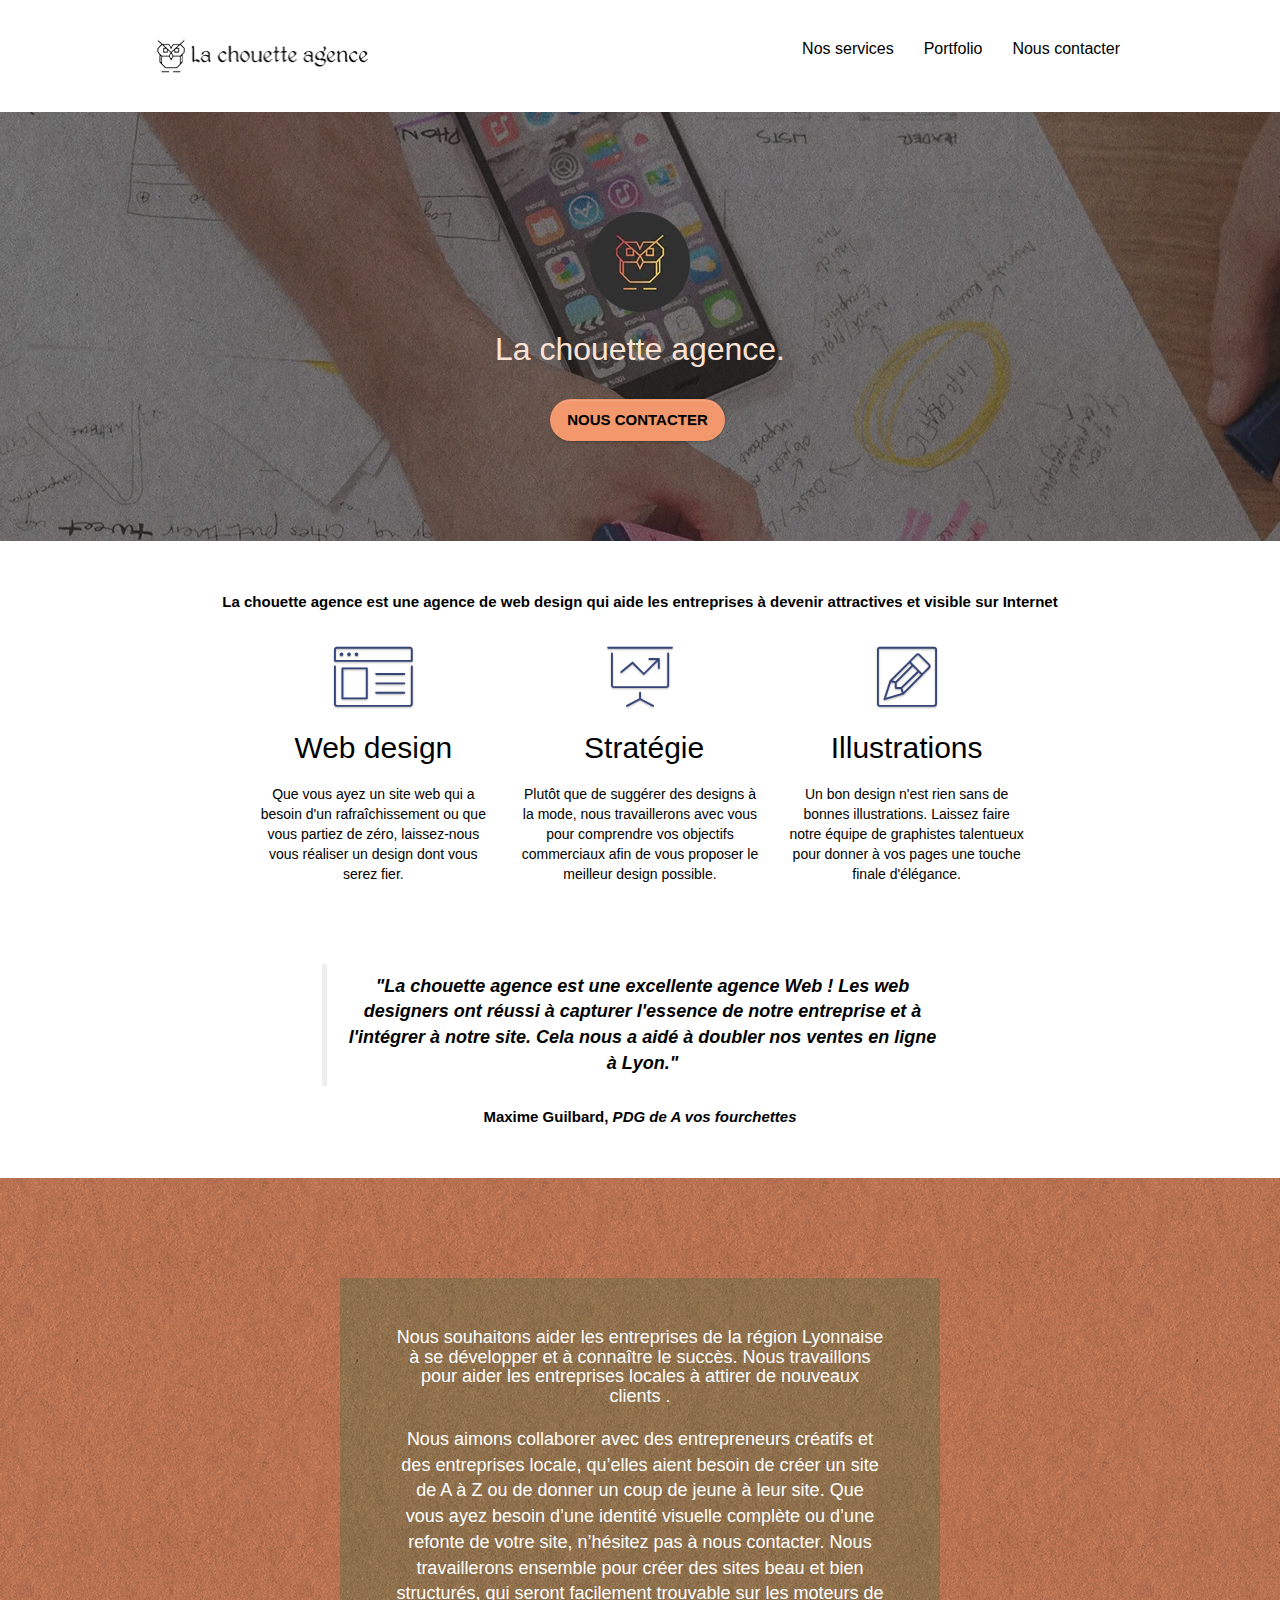
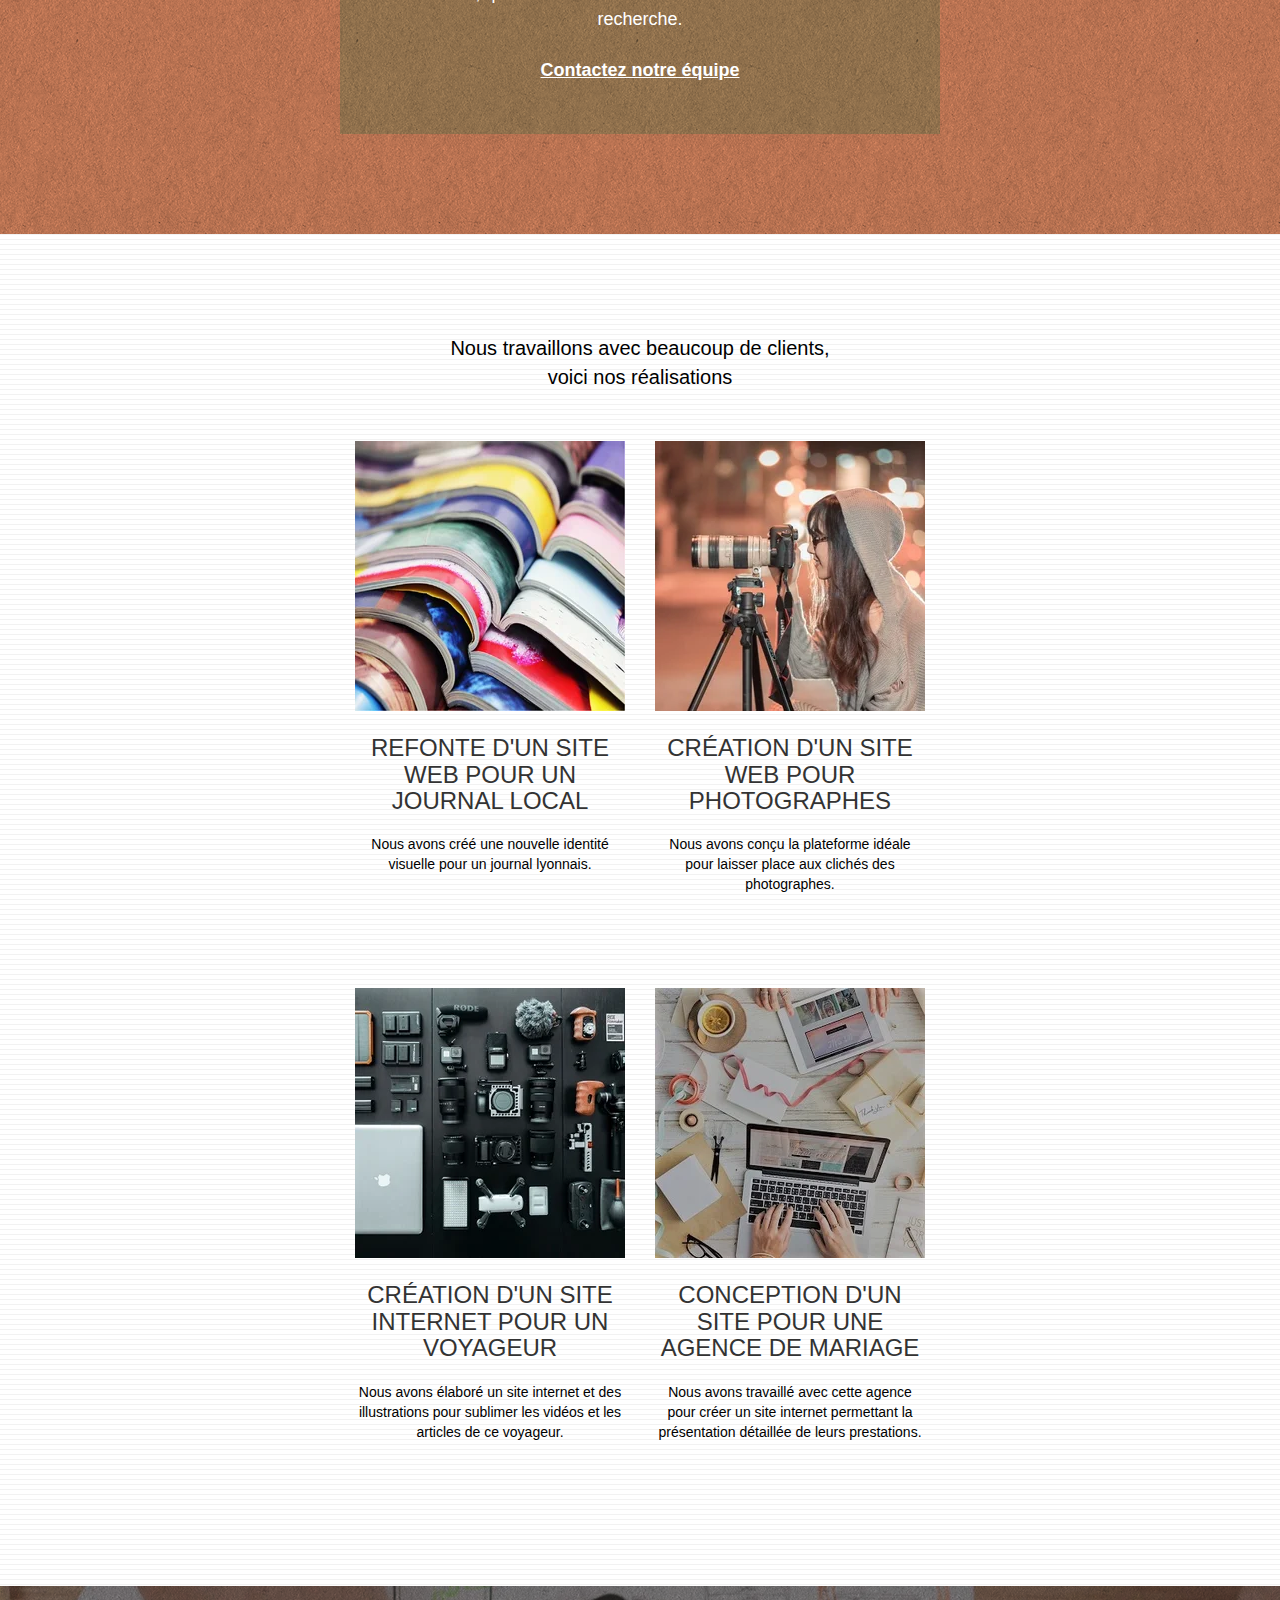
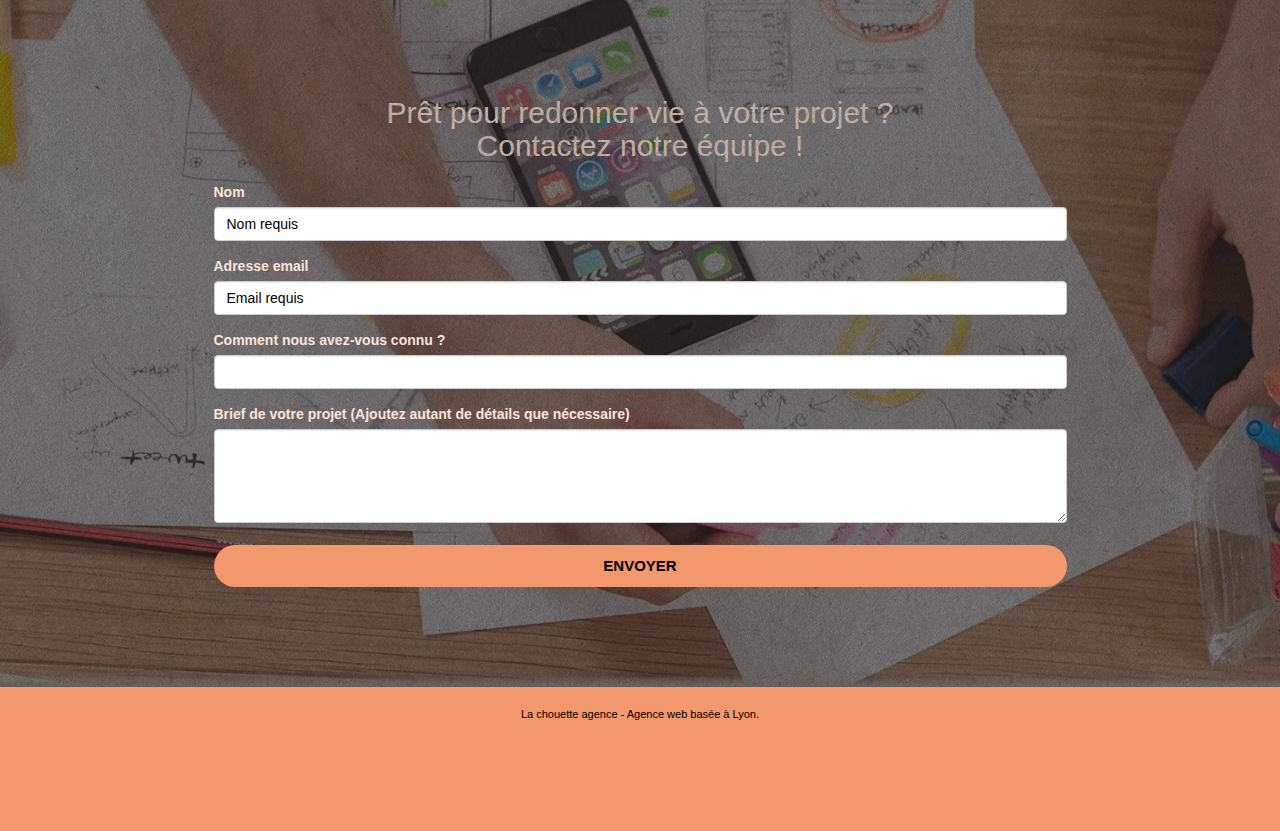
==== commit a83649b0: "h3" ====
--- a/index.html
+++ b/index.html
@@ -10,7 +10,7 @@
 	
 	<link rel="preload" href="https://use.fontawesome.com/releases/v5.15.3/css/all.css" integrity="sha384-SZXxX4whJ79/gErwcOYf+zWLeJdY/qpuqC4cAa9rOGUstPomtqpuNWT9wdPEn2fk" crossorigin="anonymous" as="style">
 
-	<link rel="stylesheet" type="text/css" href="css/style.css">
+	<link rel="stylesheet" type="text/css" href="css/style-mini.css">
 	<link rel="stylesheet" href="https://use.fontawesome.com/releases/v5.15.3/css/all.css" integrity="sha384-SZXxX4whJ79/gErwcOYf+zWLeJdY/qpuqC4cAa9rOGUstPomtqpuNWT9wdPEn2fk" crossorigin="anonymous">
 	<link rel="stylesheet" type="text/css" href="./css/et-line-mini.css">
 	<link rel="stylesheet" type="text/css" href="./css/bootstrap-mini.css">
@@ -146,9 +146,9 @@
 	<div class="container bloc-lg">
 		<div class="row tight-width-whitespace black-background">
 			<div class="col-sm-12">
-				<h4 class="mg-md text-center white taille-2">
+				<h3 class="mg-md text-center white taille-2">
 					Nous souhaitons aider les entreprises de la région Lyonnaise à se développer et à connaître le succès. Nous travaillons pour aider les entreprises locales à attirer de nouveaux clients .<br>
-				</h4>
+				</h3>
 				<p class="text-center white taille-2">
 					Nous aimons collaborer avec des entrepreneurs créatifs et des entreprises locale, qu’elles aient besoin de créer un site de A à Z ou de donner un coup de jeune à leur site. Que vous ayez besoin d’une identité visuelle complète ou d’une refonte de votre site, n’hésitez pas à nous contacter. Nous travaillerons ensemble pour créer des sites beau et bien structurés, qui seront facilement trouvable sur les moteurs de recherche.
 					<br><br>
--- a/css/style-mini.css
+++ b/css/style-mini.css
@@ -0,0 +1 @@
+body{margin:0;padding:0;background:#fff;overflow-x:hidden;-webkit-font-smoothing:antialiased;-moz-osx-font-smoothing:grayscale}a,button{transition:all .3s ease-in-out;outline:0!important}a:hover{text-decoration:none;cursor:pointer}.bloc{width:100%;clear:both;background:50% 50% no-repeat;padding:0 50px;-webkit-background-size:cover;-moz-background-size:cover;-o-background-size:cover;background-size:cover;position:relative}.bloc .container{padding-left:auto;padding-right:auto}.bloc-lg{padding:100px 50px;display:flex;justify-content:center}.bloc-fl{padding:100px 50px;display:flex;flex-wrap:wrap;justify-content:center}.bloc-md{padding:50px;display:flex;flex-wrap:wrap;justify-content:center}.bloc-sm{padding:20px 0 20px 0}.bg-repeat,.bg-t-edge{-webkit-background-size:auto!important;-moz-background-size:auto!important;-o-background-size:auto!important;background-size:auto!important}.bg-repeat{background:repeat}.bg-t-edge{background:top no-repeat}.bloc-bg-texture::before{content:"";background-size:2px 2px;position:absolute;top:0;bottom:0;left:0;right:0}.texture-paper::before{background:url(../img/texture-paper.webp);background-size:280px 280px}.b-parallax{background-attachment:fixed}.d-bloc{color:rgba(255,255,255,.7)}.d-bloc button:hover{color:rgba(255,255,255,.9)}.d-bloc a .icon-md,.d-bloc p a{color:rgba(255,255,255,.6)}.d-bloc a:hover .icon-md,.d-bloc p a:hover{color:#fff}.l-bloc{color:rgba(0,0,0,.5)}.l-bloc button:hover{color:rgba(0,0,0,.7)}.l-bloc .navbar a,.l-bloc .navbar-brand{color:rgba(0,0,0,.6)}.l-bloc .navbar a:hover,.l-bloc .navbar-brand:hover{color:#000}.l-bloc .navbar-toggle .icon-bar{color:rgba(0,0,0,.6)}.voffset{margin-top:30px}.voffset-lg{margin-top:80px}#bloc-1-hero h1{font-size:32px}.navbar{margin-bottom:0;z-index:1}.navbar-brand{height:auto;padding:3px 15px;font-size:25px;font-weight:400;font-weight:600;line-height:44px}.navbar-brand img{max-height:200px;margin:0 5px 0 0;display:inline}.navbar .nav{padding-top:2px;margin-right:-16px;float:right;z-index:1}.nav>li{float:left;margin-top:4px;font-size:16px}.nav>li a:focus,.nav>li a:hover{background:0 0}.navbar-toggle{margin:10px 10px 0 0;border:0}.navbar-toggle:hover{background:0 0!important}.navbar-toggle .icon-bar{background-color:rgba(0,0,0,.5);width:26px}@media (min-width:768px){.site-navigation{position:absolute;top:50%;right:20px;transform:translate(0,-50%);-webkit-transform:translateY(-50%)}}.mg-md{margin-top:10px;margin-bottom:20px}.btn{margin:0 5px 5px 0}button{outline:0!important}.btn-rd{border-radius:40px}.btn-clean{border:1px solid rgba(0,0,0,.08);border-bottom-color:rgba(0,0,0,.1);text-shadow:0 1px 0 rgba(0,0,1,.1);box-shadow:0 1px 3px rgba(0,0,1,.25),inset 0 1px 0 0 rgba(255,255,255,.15)}.icon-md{font-size:48px!important}.icon-lg{font-size:60px!important}.sm-shadow{text-shadow:0 1px 2px rgba(0,0,0,.3)}.form-control{border-color:rgba(0,0,0,.1);box-shadow:none}a[data-lightbox]{position:relative;display:block;text-align:center}a[data-lightbox]:hover::before{content:"+";font-family:HelveticaNeue-Light,"Helvetica Neue Light","Helvetica Neue",Helvetica,Arial;font-size:32px;width:50px;height:50px;margin-left:-25px;border-radius:50%;background:rgba(0,0,0,.6);color:#fff;font-weight:100;z-index:1;position:absolute;top:50%;transform:translateY(-50%);-webkit-transform:translateY(-50%)}a[data-lightbox]:hover img{opacity:.6;-webkit-animation-fill-mode:none;animation-fill-mode:none}.btn,a,h1,h2,h3,label,p{font-family:helvetica;font-weight:400;color:#000!important}.container{max-width:1000px}.hero-bloc-text{font-size:38px}p{font-size:11px}.tight-width-whitespace{max-width:600px;margin:auto auto auto auto}.cta-hero{margin-top:22px;color:#fff!important;text-transform:uppercase;padding:12px 28px 12px 28px;font-size:16px;font-weight:700}.social{display:flex;flex-direction:row;flex-wrap:wrap;justify-content:center;width:50%;margin-left:auto;margin-right:auto;margin-top:2rem}@media(min-width: 768px){.social{flex-wrap:nowrap;}}.icon-md-space{margin-left:1.5vw;margin-right:1.5vw;padding-top:1.5vh;padding-bottom:1vh;}h2{font-size:22px;line-height:1.4em}h3{font-size:15px;text-transform:uppercase;font-weight:700;color:#333!important}.med-width-whitespace{max-width:800px;margin:auto auto auto auto;box-shadow:0 0 0 #000}h1{color:#333!important}.icons{margin-bottom:14px;margin-top:24px}.white{color:#fff!important}.black{color:#000}.portfolio-thumb{margin-bottom:24px;width:100%;height:30%}.portfolio-row{margin-bottom:0;margin-top:0}.col-sm-6{margin-top:5rem}.col-sm-54{position:relative}@media (min-width:767px){.portfolio-row{margin-bottom:44px;margin-top:50px}.col-sm-6{margin-top:0}}.black-background{background-color:rgba(165,147,99,.7);padding:40px 40px 40px 40px}.bold-link{font-weight:900;text-decoration:underline!important}.bgc-white{background-color:#fff}.bgc-dark-slate-blue{background-color:#364577}.bgc-atomic-tangerine{background-color:#f3976c}.tc-white{color:#fae3d6!important}.btn-atomic-tangerine{background:#f3976c;color:#000!important}.btn-atomic-tangerine:hover{background:#c27956!important;color:#000!important}.ltc-white{color:#fff!important}.ltc-white:hover{color:#ccc!important}.icon-dark-slate-blue{color:#364577!important;border-color:#364577!important}.bg-lines-h2-bg{background-image:url(../img/lines-h2-bg.webp)}.bg-banniere{background-image:url(../img/la-chouette-agence-banniere.webp)}.bg-presentation{background-image:url(../img/image-de-presentation.webp)}@media (max-width:1024px){.bloc{padding-left:20px;padding-right:20px}}@media (max-width:992px) and (min-width:768px){.navbar .nav{max-width:80%}}@media only screen and (min-device-width:768px) and (max-device-width:1024px) and (orientation:landscape){.b-parallax{background-attachment:scroll}}@media only screen and (min-device-width:1024px) and (max-device-width:1366px) and (-webkit-min-device-pixel-ratio:1.5){.b-parallax{background-attachment:scroll}}@media (max-width:991px){.container{width:100%}.b-parallax{background-attachment:scroll}.page-container{overflow-x:hidden;position:relative}.bloc{padding-left:constant(safe-area-inset-left);padding-right:constant(safe-area-inset-right)}}@media (max-width:767px){.page-container{overflow-x:hidden;position:relative}h1,h2,h3,p{padding-left:10px!important;padding-right:10px!important}.b-parallax{background-attachment:scroll}.navbar .nav{padding-top:0;border-top:1px solid rgba(0,0,0,.2);float:none!important}.navbar.row{margin-left:0;margin-right:0}.site-navigation{position:inherit;transform:none;-webkit-transform:none;-ms-transform:none}.nav>li{margin-top:0;border-bottom:1px solid rgba(0,0,0,.1);background:rgba(0,0,0,.05);text-align:left;padding-left:15px;width:100%}.nav>li:hover{background:rgba(0,0,0,.08)}.navbar-collapse{padding:0;overflow-x:hidden;-webkit-box-shadow:none;box-shadow:none}.navbar-brand img{max-height:40px;width:auto}.bloc{padding-left:0;padding-right:0}.bloc-lg{padding:40px 0}.bloc-sm{padding-left:0;padding-right:0}.voffset{margin-top:5px}.voffset-lg{margin-top:30px}form{padding:5px}}@media (max-width:400px){.bloc{padding-left:0;padding-right:0}}.text-center-2{text-align:center;width:70%;margin-left:auto;margin-right:auto;font-size:2rem;font-weight:500;margin-bottom:0;color:#000}.text-center-3{text-align:center}.quote{font-style:italic;font-size:1.8rem;font-weight:900}.taille{font-size:1.5rem;font-weight:700}.taille-2{font-size:1.8rem;font-weight:500;text-transform: none}
